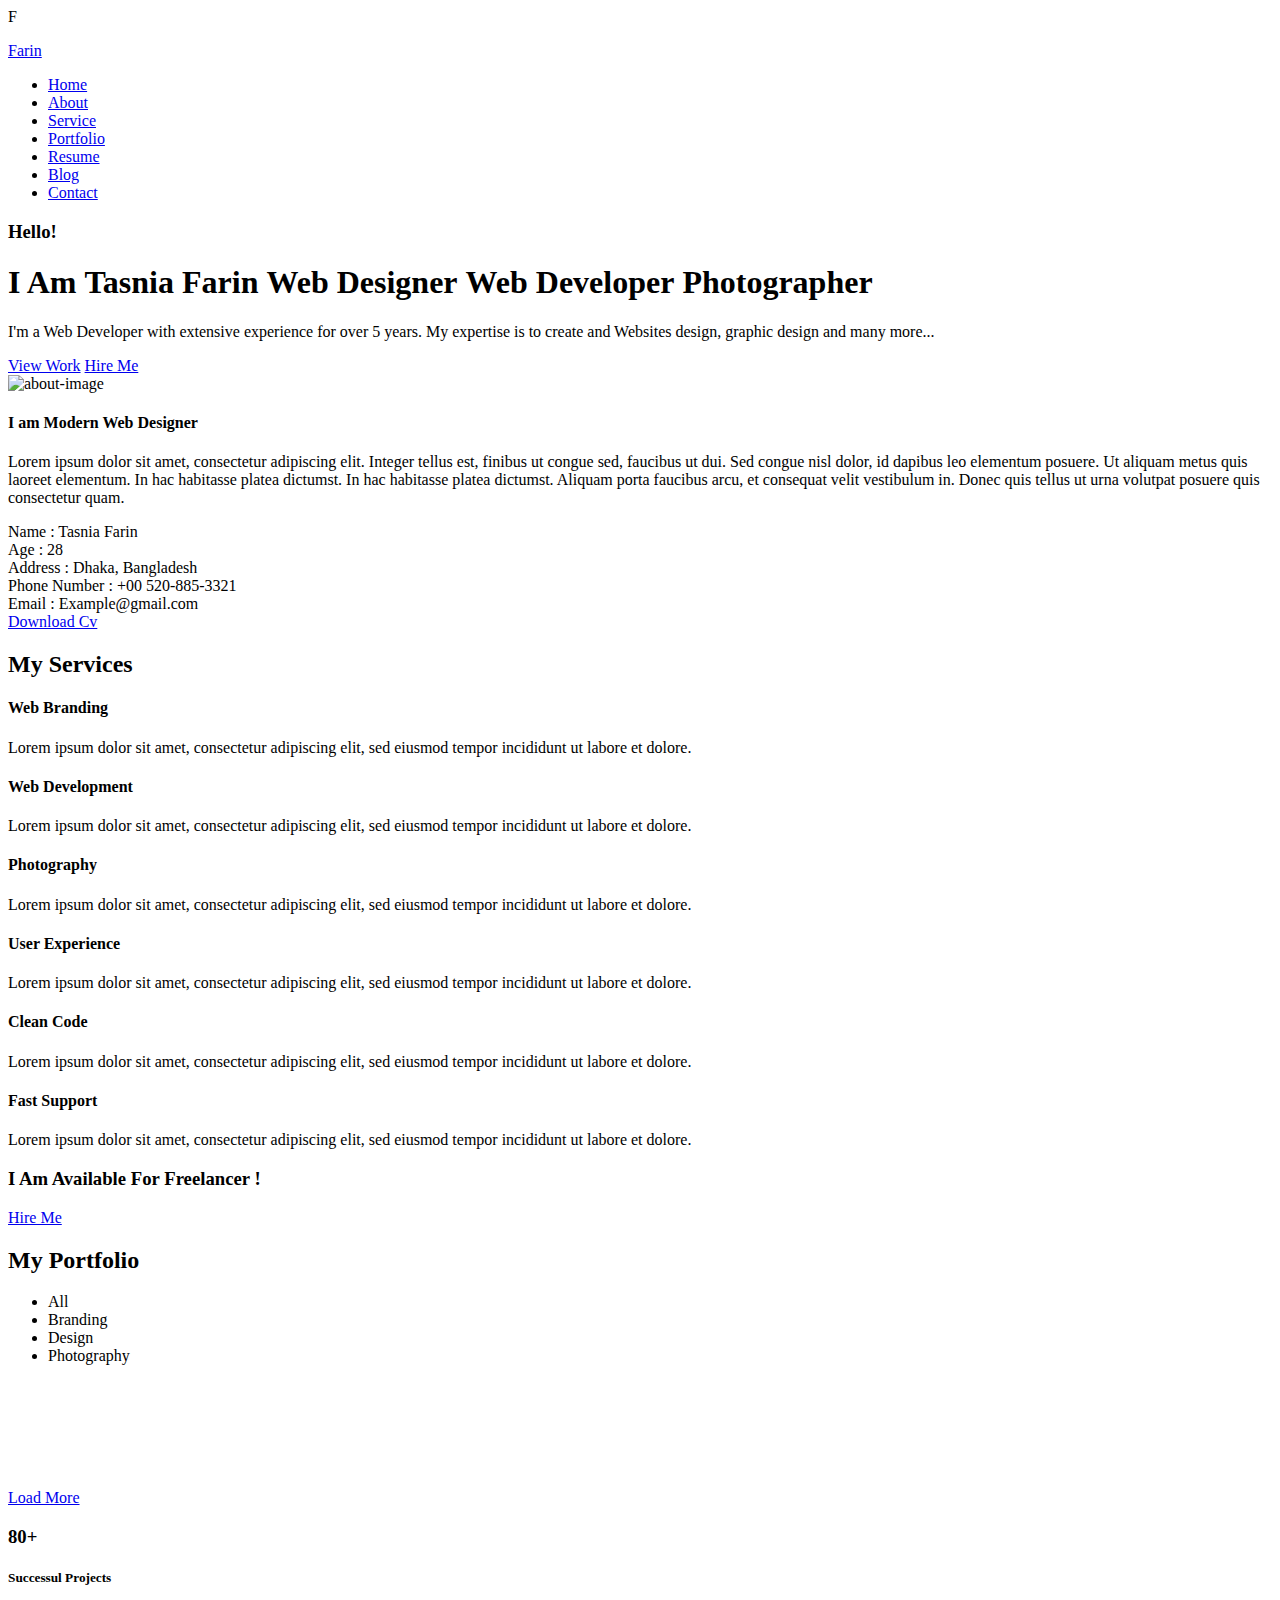
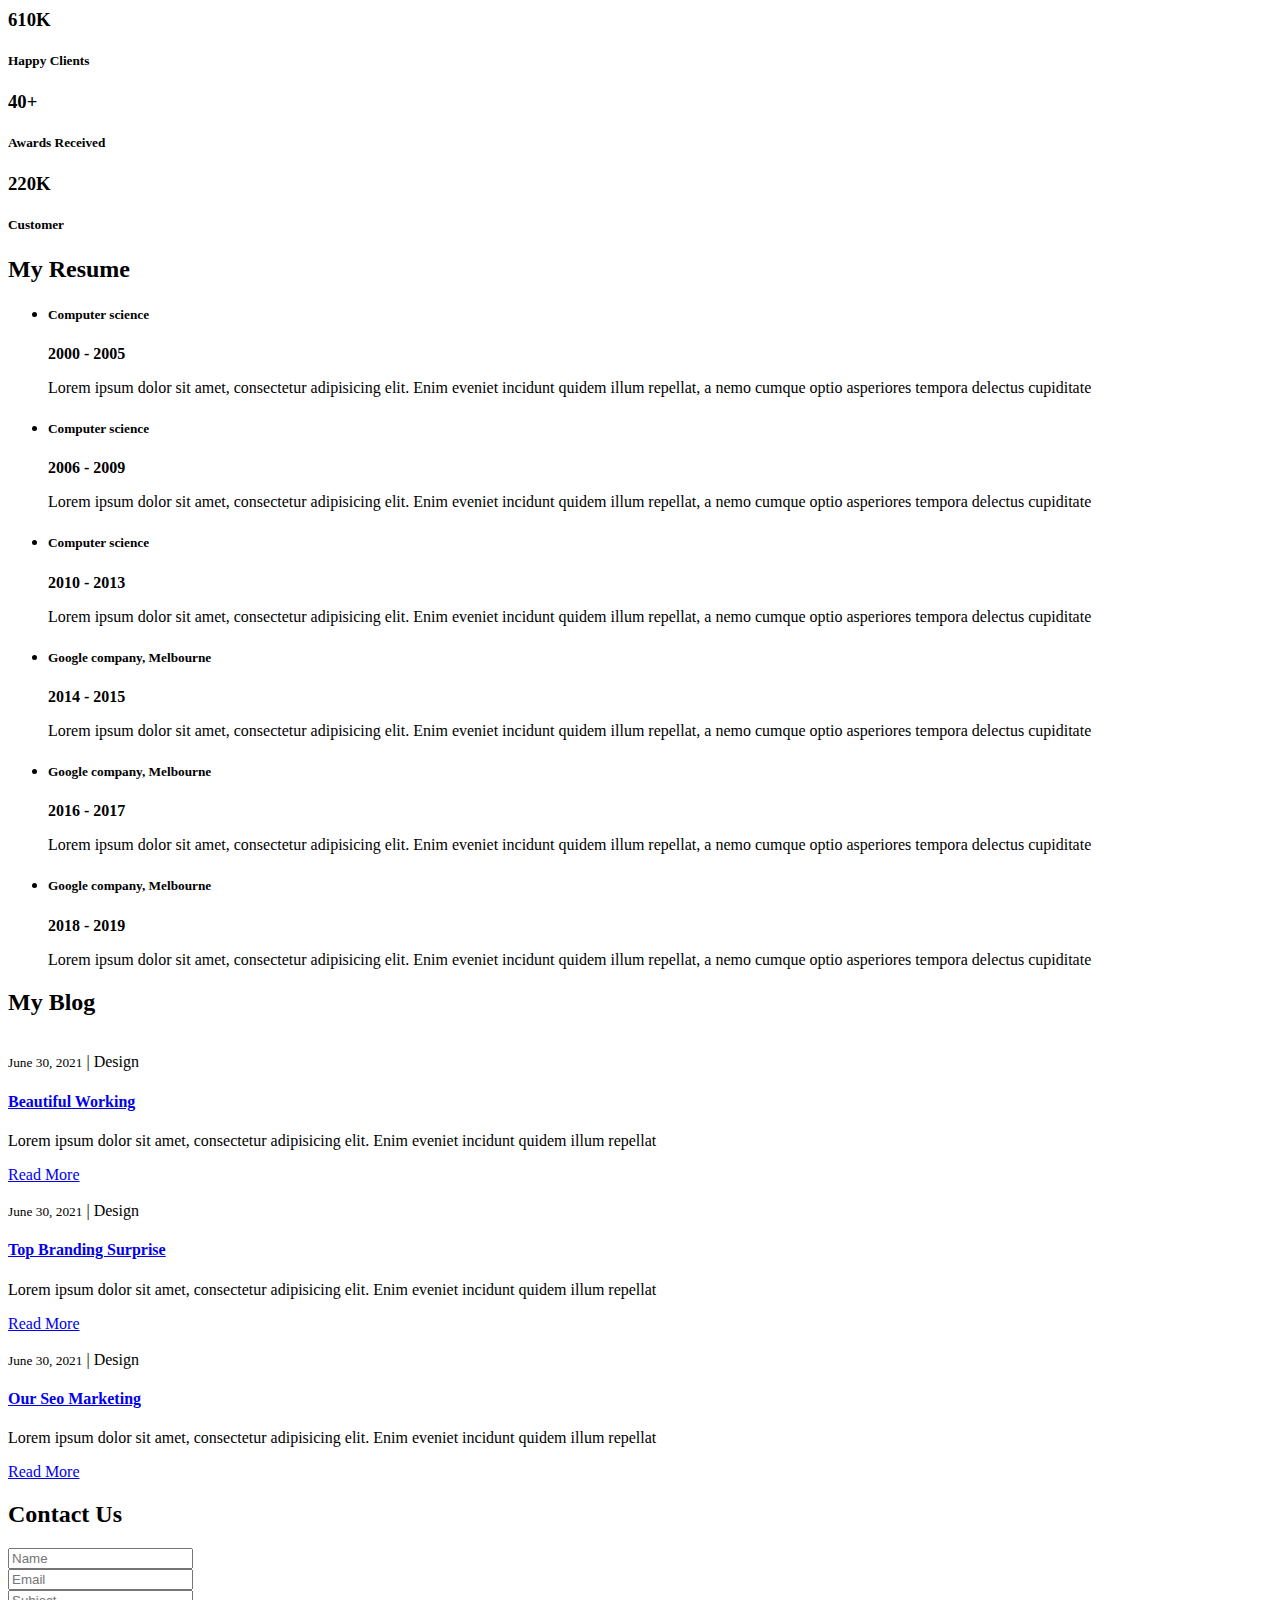
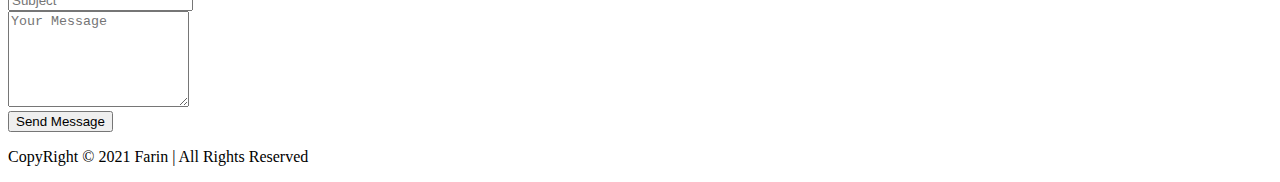
==== index2.html @ da4131fa "Add files via upload" ====
<!doctype html>
<html lang="zxx">
	<head>
		<!-- Meta -->
		<meta charset="utf-8">
		<meta http-equiv="X-UA-Compatible" content="IE=edge">
		<meta name="viewport" content="width=device-width, initial-scale=1"> 
		<!-- The above 3 meta tags *must* come first in the head; any other head content must come *after* these tags -->
		<!-- SITE TITLE -->
		<title>Farin Personal Portfolio Template</title>
		<link href="https://fonts.googleapis.com/css?family=Poppins:300i,400,400i,500,600,700,800" rel="stylesheet">		
		<link href="fonts/font-awesome.min.css" rel="stylesheet"/>
		<link rel="icon" href="images/favicon.jpg"/>
		<link href="fonts/themify-icons.css" rel="stylesheet"/>
		<link href="fonts/etline.css" rel="stylesheet"/>
		<link href="css/plugins.css" rel="stylesheet"/>
		<link href="css/lightbox.min.css" rel="stylesheet"/>
		<link href="css/responsive.css" rel="stylesheet"/>
		<link href="css/style.css" rel="stylesheet"/>
		<!-- HTML5 shim and Respond.js IE8 support of HTML5 elements and media queries -->
		<!-- WARNING: Respond.js doesn't work if you view the page via file:// -->
		<!--[if lt IE 9]>
		  <script src="https://oss.maxcdn.com/html5shiv/3.7.2/html5shiv.min.js"></script>
		  <script src="https://oss.maxcdn.com/respond/1.4.2/respond.min.js"></script>
		<![endif]-->
	</head>
	<body data-spy="scroll" data-offset="80">
		<!-- START PRELOADER -->
			<div class="preloader">
				<div class="loader">
					<div class="loader-outter"></div>
					<div class="loader-inner"></div>

					<span>F</span>
				</div>
			</div>
		<!-- END PRELOADER -->
		
		<!-- START NAVBAR -->
			<div class="navbar navbar-default navbar-fixed-top menu-top dark_bg_menu">
				<div class="container">
					<div class="logo">
						<a href="index2.html" class="navbar-brand"><p>Farin</p></a>
						<div class="mobile-nav"></div>
					</div>
					
					<div id="navbar" class="main_menu">
						<ul class="nav navbar-nav navbar-right">
							<li><a href="#home">Home</a></li>
							<li><a href="#about">About</a></li>
							<li><a href="#service">Service</a></li>
							<li><a href="#portfolio">Portfolio</a></li>
							<li><a href="#resume">Resume</a></li>	
							<li><a href="#blog">Blog</a></li>													
							<li><a href="#contact">Contact</a></li>
						</ul>
					</div> 
				</div><!--- END CONTAINER -->
			</div> 
		<!-- END NAVBAR -->			
		
		<!-- START BANNER-SHOW -->
			<section id="home" class="main_banner banner_bg">
				<div class="container">
					<div class="row">
						<div class="col-lg-6 col-md-6">
							<div class="banner_content">
								<h3>Hello!</h3>
								<h1 class="cd-headline clip">
									<span class="fw_600">I Am</span>
									<span class="cd-words-wrapper">
										<b class="is-visible fw_600">Tasnia Farin</b>
										<b class="fw_600">Web Designer</b>
										<b class="fw_600">Web Developer</b>
										<b class="fw_600">Photographer</b>
									</span>
								</h1>
								<p>I'm a Web Developer with extensive experience for over 5 years. My expertise is to create and Websites design, graphic design and many more...</p>
								<a href="#portfolio" class="banner_btn">View Work</a>
								<a href="#contact" class="banner_btn">Hire Me</a>								
							</div>
						</div>
						
					</div>
				</div>
			</section>
		<!-- END BANNER-SHOW -->
		
		<!-- START ABOUT -->
			<section id="about" class="dark_bg section_padding">
				<div class="container">
					<div class="single_about">
						<div class="row">
							<div class="col-md-5 col-sm-6 col-xs-12">
								<div class="about_image wow fadeInLeft">
									<img src="images/about.jpg" alt="about-image" />
								</div>
							</div>
							
							<div class="col-md-7 col-sm-6 col-xs-12">
								<div class="about_content_area wow fadeInRight">
									<h4>I am Modern <span>Web Designer</span></h4>					
									<p>Lorem ipsum dolor sit amet, consectetur adipiscing elit. Integer tellus est,
									finibus ut congue sed, faucibus ut dui. Sed congue nisl dolor, id dapibus leo
									elementum posuere. Ut aliquam metus quis laoreet elementum. In hac habitasse platea dictumst.
									In hac habitasse platea dictumst. Aliquam porta faucibus arcu, et consequat velit vestibulum in.
									Donec quis tellus ut urna volutpat posuere quis consectetur quam.</p>
									<div class="about_details">
										<div class="row">
											<div class="col-md-12">
												<div class="ct_about">
												   <span> Name </span> : Tasnia Farin											   
												</div>
											</div>
											
											<div class="col-md-12">
												<div class="ct_about">
												   <span> Age </span>
												   : 28
												</div>
											</div>
											
											<div class="col-md-12">
												<div class="ct_about">
												   <span> Address </span>
												   : Dhaka, Bangladesh
												</div>
											</div>
											
											<div class="col-md-12">
												<div class="ct_about">
												   <span> Phone Number </span>
												   : +00 520-885-3321
												</div>
											</div>
											
											<div class="col-md-12">
												<div class="ct_about">
												   <span> Email </span>
												   : Example@gmail.com
												</div>
											</div>
										</div>
									</div>
									
									<a href="#" class="btn btn-default main_btn">Download Cv</a>
								</div>
							</div>
						</div>
					</div>
				</div>
			</section>
		<!-- END ABOUT -->
		
		<!-- START SERVICE -->
			<section id="service" class="dark_bg section_padding pb_70">
				<div class="container">
					<div class="col-md-12 col-sm-12-col-xs-12">
						<div class="section_heading text-center wow flipInX" data-wow-delay="0.4s">
							<h2>My <span>Services</span></h2>							
							<div class="sm_border"></div>
						</div>	
					</div>
					
					<div class="row text-center">
						<div class="col-md-4 col-sm-6 col-xs-12">
							<div class="single-service wow fadeInDown">
								<i class="fa fa-html5"></i>
								<h4>Web Branding</h4>
								<P>Lorem ipsum dolor sit amet, consectetur adipiscing elit, sed eiusmod tempor 
								incididunt ut labore et dolore.</P>
							</div>
						</div> <!-- End Col -->
						<div class="col-md-4 col-sm-6 col-xs-12">
							<div class="single-service wow fadeInDown">
								<i class="fa fa-css3"></i>
								<h4>Web Development</h4>
								<P>Lorem ipsum dolor sit amet, consectetur adipiscing elit, sed eiusmod tempor 
								incididunt ut labore et dolore.</P>
							</div>
						</div> <!-- End Col -->						
						<div class="col-md-4 col-sm-6 col-xs-12">
							<div class="single-service wow fadeInDown">
								<i class="fa fa-camera"></i>
								<h4>Photography</h4>
								<P>Lorem ipsum dolor sit amet, consectetur adipiscing elit, sed eiusmod tempor 
								incididunt ut labore et dolore.</P>
							</div>
						</div> <!-- End Col -->
						<div class="col-md-4 col-sm-6 col-xs-12">
							<div class="single-service wow fadeInUp">
								<i class="fa fa-briefcase fa-lg"></i>
								<h4>User Experience</h4>
								<P>Lorem ipsum dolor sit amet, consectetur adipiscing elit, sed eiusmod tempor 
								incididunt ut labore et dolore.</P>
							</div>
						</div> <!-- End Col -->
						<div class="col-md-4 col-sm-6 col-xs-12">
							<div class="single-service wow fadeInUp">
								<i class="fa fa-code fa-lg"></i>
								<h4>Clean Code</h4>
								<P>Lorem ipsum dolor sit amet, consectetur adipiscing elit, sed eiusmod tempor 
								incididunt ut labore et dolore.</P>
							</div>
						</div> <!-- End Col -->
						<div class="col-md-4 col-sm-6 col-xs-12">
							<div class="single-service wow fadeInUp">
								<i class="fa fa-support fa-lg"></i>
								<h4>Fast Support</h4>
								<P>Lorem ipsum dolor sit amet, consectetur adipiscing elit, sed eiusmod tempor 
								incididunt ut labore et dolore.</P>
							</div>
						</div> <!-- End Col -->
					</div>
				</div>
			</section>
		<!-- END SERVICE -->
		
		<!-- START CTA -->
			<section class="cta_section section_padding">
				<div class="container">
					<div class="row">
						<div class="col-lg-12 text-center">
							<div class="cta_content wow fadeInDown">
								<h3>I Am Available For Freelancer !</h3>
								<a href="#" class="btn btn-default main_btn"><span>Hire Me</span></a>
							</div>
						</div>
					</div>
				</div>
			</section>
        <!-- END CTA -->
		
		<!-- START PORTFOLIO -->
			<section id="portfolio" class="dark_bg section_padding">
				<div class="container">	
					<div class="col-md-12 col-sm-12-col-xs-12">
						<div class="section_heading text-center wow flipInX" data-wow-delay="0.4s">
							<h2>My <span>Portfolio</span></h2>						
							<div class="sm_border"></div>
						</div>	
					</div>
					
					<div class="row">
						<div class="work_filter text-center">
							<ul>
								<li class="active" data-filter="*">All</li>
								<li data-filter=".Branding">Branding</li>
								<li data-filter=".Design">Design</li>
								<li data-filter=".Photography">Photography</li>
							</ul>
						</div>
						
						<div class="work_content_area">
							<div class="col-md-4 col-sm-6 col-xs-12">
								<div class="item-img">
									<img src="images/portfolio/1.jpg" alt="" />
									<div class="item-img-overlay">
										<div class="overlay-info full-width">																						
											<a href="images/portfolio/1.jpg" data-lightbox="images">
												<span class="icon"><i class="fa fa-plus"></i></span>
											</a>
										</div>
									</div>
								</div>
							</div>
							<div class="col-md-4 col-sm-6 col-xs-12 element-item Branding Photography">
								<div class="item-img">
									<img src="images/portfolio/2.jpg" alt="" />
									<div class="item-img-overlay">
										<div class="overlay-info full-width">																						
											<a href="images/portfolio/2.jpg" data-lightbox="images">
												<span class="icon"><i class="fa fa-plus"></i></span>
											</a>
										</div>
									</div>
								</div>
							</div>
							<div class="col-md-4 col-sm-6 col-xs-12 element-item Photography Design">
								<div class="item-img">
									<img src="images/portfolio/3.jpg" alt="" />
									<div class="item-img-overlay">
										<div class="overlay-info full-width">																						
											<a href="images/portfolio/3.jpg" data-lightbox="images">
												<span class="icon"><i class="fa fa-plus"></i></span>
											</a>
										</div>
									</div>
								</div>
							</div>
							<div class="col-md-4 col-sm-6 col-xs-12 element-item Branding Photography">
								<div class="item-img">
									<img src="images/portfolio/4.jpg" alt="" />
									<div class="item-img-overlay">
										<div class="overlay-info full-width">																						
											<a href="images/portfolio/4.jpg" data-lightbox="images">
												<span class="icon"><i class="fa fa-plus"></i></span>
											</a>
										</div>
									</div>
								</div>
							</div>
							<div class="col-md-4 col-sm-6 col-xs-12 element-item Design Photography">
								<div class="item-img">
									<img src="images/portfolio/5.jpg" alt="" />
									<div class="item-img-overlay">
										<div class="overlay-info full-width">																						
											<a href="images/portfolio/5.jpg" data-lightbox="images">
												<span class="icon"><i class="fa fa-plus"></i></span>
											</a>
										</div>
									</div>
								</div>
							</div>
							<div class="col-md-4 col-sm-6 col-xs-12 element-item Branding Design">
								<div class="item-img">
									<img src="images/portfolio/6.jpg" alt="" />
									<div class="item-img-overlay">
										<div class="overlay-info full-width">																						
											<a href="images/portfolio/6.jpg" data-lightbox="images">
												<span class="icon"><i class="fa fa-plus"></i></span>
											</a>
										</div>
									</div>
								</div>
							</div>
						</div>
						<div class="port_content_button text-center">
							<a href="#" class='btn btn-default main_btn'>Load More</a>
						</div>
					</div>
				</div>			
			</section>
		<!-- END PORTFOLIO -->
			
		<!-- START COUNTER -->
		    <section id="counter_area" class="section_padding">
				<div class="container">
					<div class="row text-center wow fadeInUp">
					
						<div class="col-md-3 col-sm-6 col-xs-12">
							<div class="single_counter">							    
								<h3><span class="counter">80</span>+</h3>
							    <h5>Successul Projects</h5>
							</div>
						</div> 
						
						<div class="col-md-3 col-sm-6 col-xs-12">
							<div class="single_counter">								
								<h3><span class="counter">610</span>K</h3>
								<h5>Happy Clients</h5>
							</div>
						</div>
						
						<div class="col-md-3 col-sm-6 col-xs-12">
							<div class="single_counter">							   
								<h3><span class="counter">40</span>+</h3>
								<h5>Awards Received</h5>
							</div>
						</div> 
						
						<div class="col-md-3 col-sm-6 col-xs-12">
							<div class="single_counter">							    
								<h3><span class="counter">220</span>K</h3>
								<h5>Customer</h5>
							</div>
						</div>
					</div>
				</div>
			</section>
		<!-- END COUNTER -->
		
		<!-- START RESUM -->	
			<section id="resume" class="dark_bg section_padding">
				<div class="container">
					<div class="col-md-12 col-sm-12-col-xs-12">
						<div class="section_heading text-center wow flipInX" data-wow-delay="0.4s">
							<h2>My <span>Resume</span></h2>						
							<div class="sm_border"></div>
						</div>	
					</div>
					<div class="row">
						<div class="col-md-6 col-sm-12 col-xs-12">
							<div class="education-container wow fadeInLeft">
								<ul class="edu-list">
									<li>										
										<h5>Computer science</h5>
										<strong>2000 - 2005</strong>
										<p>Lorem ipsum dolor sit amet, consectetur adipisicing
										elit. Enim eveniet incidunt quidem illum repellat, a nemo cumque optio asperiores
										tempora delectus cupiditate</p>
									</li>
									<li>										
										<h5>Computer science</h5>
										<strong>2006 - 2009</strong>
										<p>Lorem ipsum dolor sit amet, consectetur adipisicing
										elit. Enim eveniet incidunt quidem illum repellat, a nemo cumque optio asperiores
										tempora delectus cupiditate</p>
									</li>
									<li>										
										<h5>Computer science</h5>
										<strong>2010 - 2013</strong>
										<p>Lorem ipsum dolor sit amet, consectetur adipisicing
										elit. Enim eveniet incidunt quidem illum repellat, a nemo cumque optio asperiores
										tempora delectus cupiditate</p>
									</li>
								</ul>
							</div>
						</div>
						
						<div class="col-md-6 col-sm-12 col-xs-12">
							<div class="education-container wow fadeInRight">
								<ul class="edu-list experience">
									<li>										
										<h5>Google company, Melbourne </h5>
										<strong>2014 - 2015</strong>
										<p>Lorem ipsum dolor sit amet, consectetur adipisicing
										elit. Enim eveniet incidunt quidem illum repellat, a nemo cumque optio asperiores
										tempora delectus cupiditate</p>
									</li>
									<li>									
										<h5>Google company, Melbourne </h5>
										<strong>2016 - 2017</strong>
										<p>Lorem ipsum dolor sit amet, consectetur adipisicing
										elit. Enim eveniet incidunt quidem illum repellat, a nemo cumque optio asperiores
										tempora delectus cupiditate</p>
									</li>
									<li>										
										<h5>Google company, Melbourne </h5>
										<strong>2018 - 2019</strong>
										<p>Lorem ipsum dolor sit amet, consectetur adipisicing
										elit. Enim eveniet incidunt quidem illum repellat, a nemo cumque optio asperiores
										tempora delectus cupiditate</p>
									</li>
								</ul>
							</div>
						</div>
					</div>
				</div>
			</section>
		<!-- END RESUM -->
		
		<!-- START BLOG -->
			<section id="blog" class="dark_bg section_padding">
				<div class="container">
					<div class="row">
						<div class="col-md-12 col-sm-12-col-xs-12">
							<div class="section_heading text-center wow flipInX" data-wow-delay="0.4s">
								<h2>My <span>Blog</span></h2>							
								<div class="sm_border"></div>
							</div>	
						</div>	
						
						<div class="blog_slide_area">
							<div class="col-md-4 col-sm-6 col-xs-12">
								<div class="single_blog wow fadeInLeft">
									<div class="blog-thumb">
										<div class="blog-image">
										   <a href="#"><img src="images/blog/1.jpg" class="img-responsive" alt=""></a>
										</div>
										<div class="blog-info">
											<small><i class="fa fa-clock-o"></i>June 30, 2021</small>
											<span>| Design</span>
											<a href="#"><h4>Beautiful Working</h4></a>																						
											<p>Lorem ipsum dolor sit amet, consectetur adipisicing elit. Enim eveniet incidunt quidem illum repellat</p>
											<a href="#" class="btn blog_btn">Read More</a>
										</div>
									</div>
								</div>
							</div>
			
							<div class="col-md-4 col-sm-6 col-xs-12">
								<div class="single_blog wow fadeInUp">
									<div class="blog-thumb">
										<div class="blog-image">
										   <a href="#"><img src="images/blog/2.jpg" class="img-responsive" alt=""></a>
										</div>
										<div class="blog-info">
											<small><i class="fa fa-clock-o"></i>June 30, 2021</small>
											<span>| Design</span>
											<a href="#"><h4>Top Branding Surprise</h4></a>																						
											<p>Lorem ipsum dolor sit amet, consectetur adipisicing elit. Enim eveniet incidunt quidem illum repellat</p>
											<a href="#" class="btn blog_btn">Read More</a>
										</div>
									</div>
								</div>
							</div>
							
							<div class="col-md-4 col-sm-6 col-xs-12">
								<div class="single_blog wow fadeInRight">
									<div class="blog-thumb">
										<div class="blog-image">
										   <a href="#"><img src="images/blog/3.jpg" class="img-responsive" alt=""></a>
										</div>
										<div class="blog-info">
											<small><i class="fa fa-clock-o"></i>June 30, 2021</small>
											<span>| Design</span>
											<a href="#"><h4>Our Seo Marketing</h4></a>																						
											<p>Lorem ipsum dolor sit amet, consectetur adipisicing elit. Enim eveniet incidunt quidem illum repellat</p>
											<a href="#" class="btn blog_btn">Read More</a>
										</div>
									</div>
								</div>
							</div>	
						</div>
					</div>
				</div>
			</section>
		<!-- END BLOG -->
		
		<!-- START CONTACT -->
			<section id="contact" class="dark_bg section_padding">
				<div class="container">
					<div class="col-md-12 col-sm-12-col-xs-12">
						<div class="section_heading text-center wow flipInX" data-wow-delay="0.4s">
							<h2>Contact <span>Us</span></h2>							
							<div class="sm_border"></div>
						</div>	
					</div>	
					
					<div class="row">						
						<div class="col-md-12 col-sm-12">
							<form class="form" name="enq" method="post" action="contact.php" onsubmit="return validation();">
								<div class="row">
									<div class="form-group col-md-4">
										<input type="text" name="name" class="form-control" placeholder="Name" required="required">
									</div>
									<div class="form-group col-md-4">
										<input type="email" name="email" class="form-control" placeholder="Email" required="required">
									</div>
									<div class="form-group col-md-4">
										<input type="text" name="subject" class="form-control" placeholder="Subject" required="required">
									</div>
									<div class="form-group col-md-12">
										<textarea rows="6" name="message" class="form-control" placeholder="Your Message" required="required"></textarea>
									</div>
									<div class="col-md-12 text-center">
										<button type="submit" value="Send message" name="submit" id="submitButton" class="btn btn-default main_btn" title="Submit Your Message!">Send Message</button>
									</div>
								</div>
							</form>
						</div>						
					</div>
				</div>
			</section>
		<!-- END CONTACT -->
		
		<!-- START FOOTER -->
			<div class="footer">
				<div class="container">					
					<div class="copy-text text-center">
						<p>CopyRight © 2021 Farin | All Rights Reserved</p>
					</div>											
				</div>						
			</div>	
		<!-- END FOOTER -->
		
		<!-- Start jQuery -->
			<script src="js/jquery.min.js"></script>
			<script src="js/bootstrap.min.js"></script>
			<script src="js/owl.carousel.min.js"></script>
			<script src="js/modernizr-2.8.3.min.js"></script>
			<script src="js/jquery.nav.js"></script>
			<script src="js/jquery.inview.min.js"></script>
			<script src="js/isotope.pkgd.min.js"></script>
			<script src="js/animated-headline.js"></script>
			<script src="js/jquery.ripples-min.js"></script>
			<script src="js/lightbox.min.js"></script>
			<script src="js/slick-nav.js"></script>
			<script src="js/form-contact.js"></script>
			<script src="js/scrolltopcontrol.js"></script>
			<script src="js/wow.min.js"></script>
			<script src="js/main.js"></script>
		<!-- End jQuery -->
		
	</body>
</html>
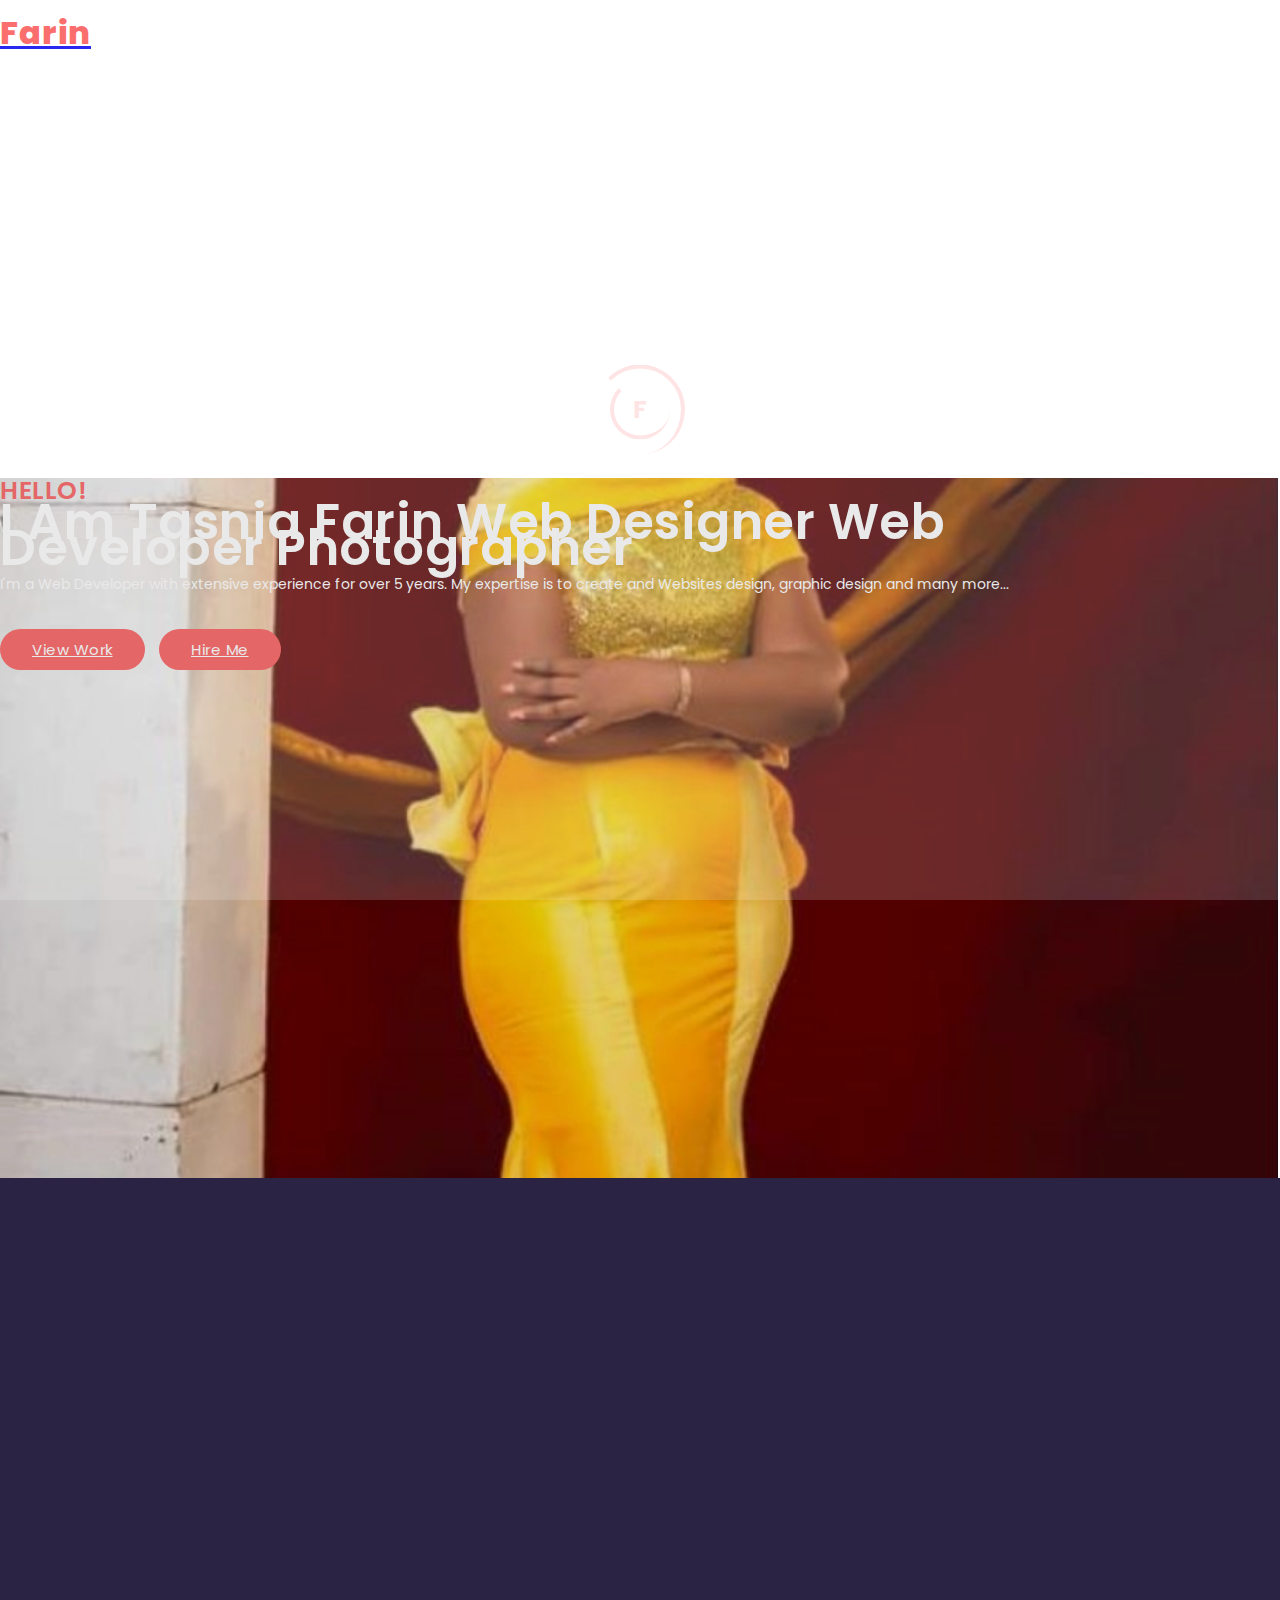
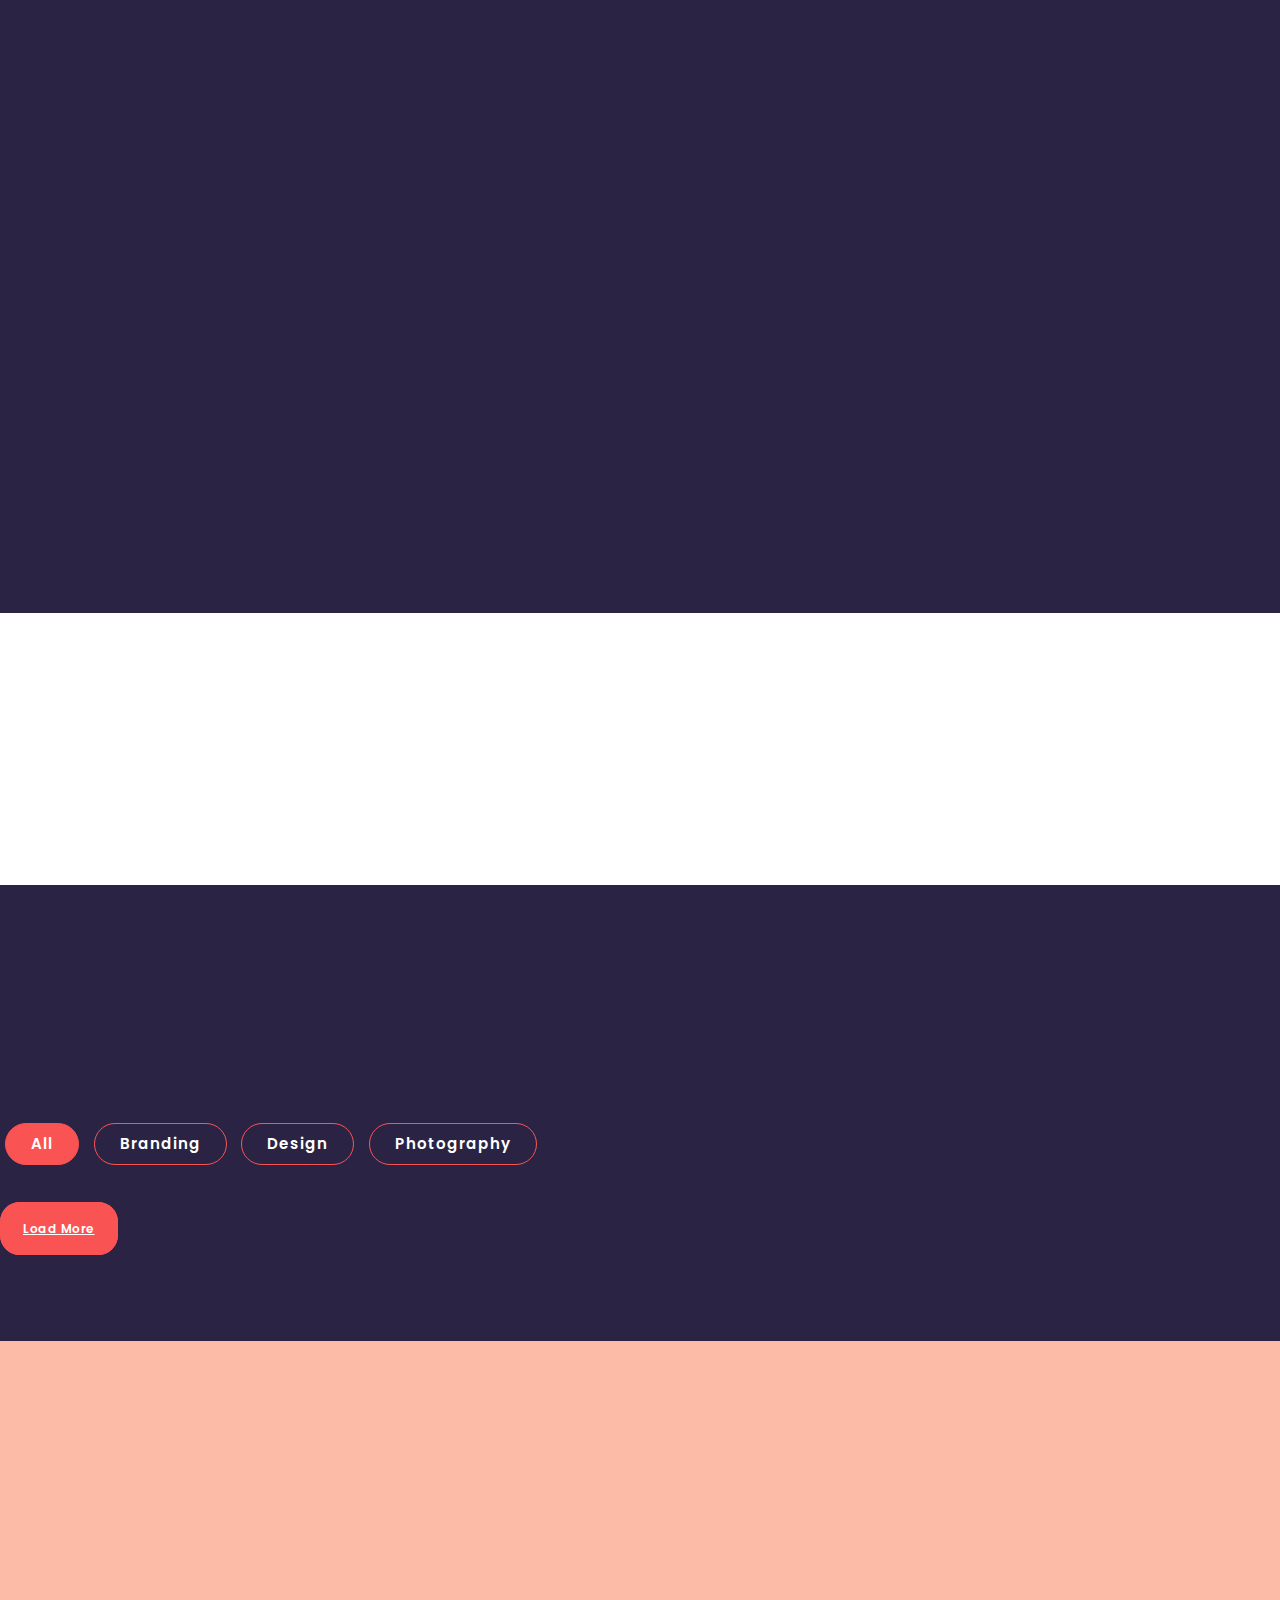
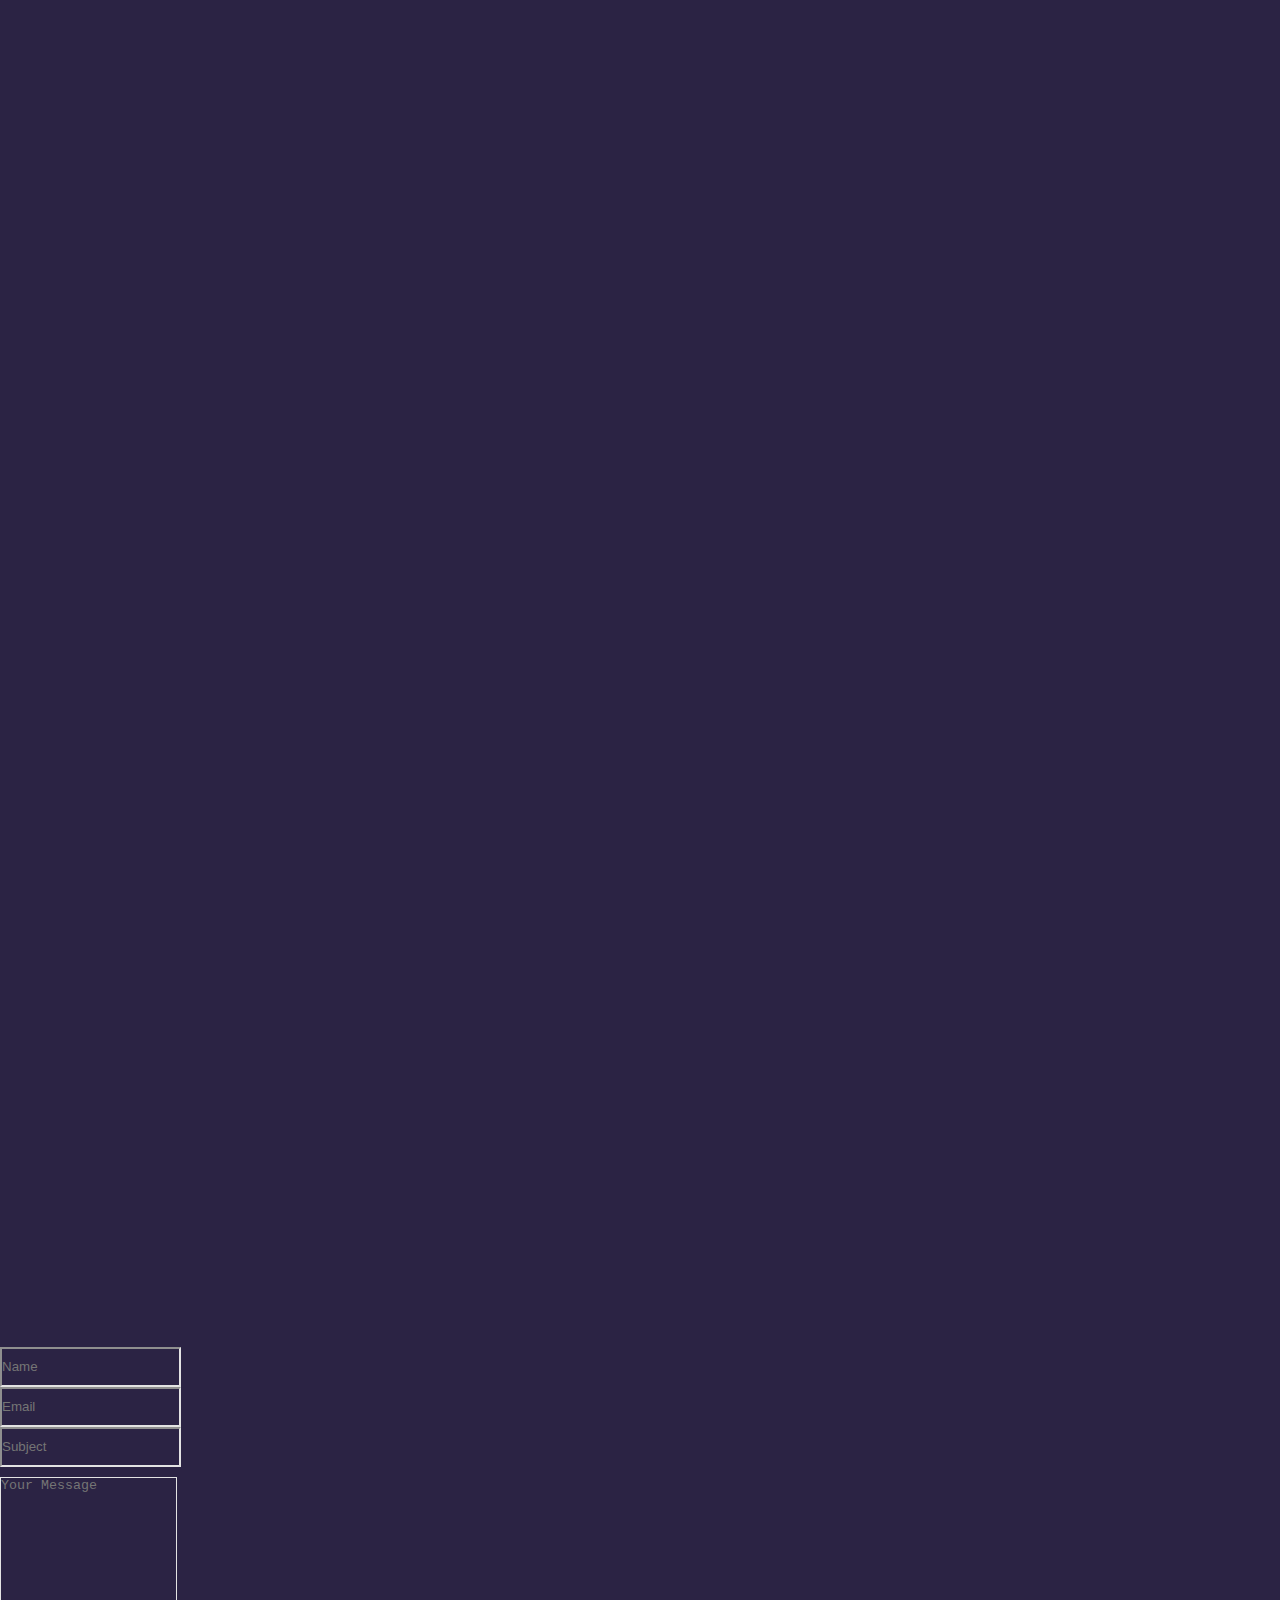
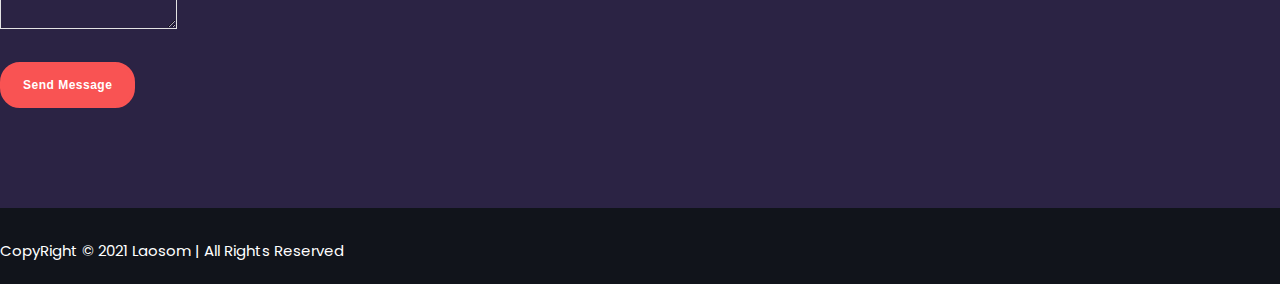
==== commit c7ac3bc4: "index2.html" ====
--- a/index2.html
+++ b/index2.html
@@ -9,14 +9,14 @@
 		<!-- SITE TITLE -->
 		<title>Farin Personal Portfolio Template</title>
 		<link href="https://fonts.googleapis.com/css?family=Poppins:300i,400,400i,500,600,700,800" rel="stylesheet">		
-		<link href="fonts/font-awesome.min.css" rel="stylesheet"/>
+		<link href="font-awesome.min.css" rel="stylesheet"/>
 		<link rel="icon" href="images/favicon.jpg"/>
-		<link href="fonts/themify-icons.css" rel="stylesheet"/>
-		<link href="fonts/etline.css" rel="stylesheet"/>
-		<link href="css/plugins.css" rel="stylesheet"/>
-		<link href="css/lightbox.min.css" rel="stylesheet"/>
-		<link href="css/responsive.css" rel="stylesheet"/>
-		<link href="css/style.css" rel="stylesheet"/>
+		<link href="themify-icons.css" rel="stylesheet"/>
+		<link href="etline.css" rel="stylesheet"/>
+		<link href="plugins.css" rel="stylesheet"/>
+		<link href="lightbox.min.css" rel="stylesheet"/>
+		<link href="responsive.css" rel="stylesheet"/>
+		<link href="style.css" rel="stylesheet"/>
 		<!-- HTML5 shim and Respond.js IE8 support of HTML5 elements and media queries -->
 		<!-- WARNING: Respond.js doesn't work if you view the page via file:// -->
 		<!--[if lt IE 9]>
@@ -549,29 +549,29 @@
 			<div class="footer">
 				<div class="container">					
 					<div class="copy-text text-center">
-						<p>CopyRight © 2021 Farin | All Rights Reserved</p>
+						<p>CopyRight © 2021 Laosom | All Rights Reserved</p>
 					</div>											
 				</div>						
 			</div>	
 		<!-- END FOOTER -->
 		
 		<!-- Start jQuery -->
-			<script src="js/jquery.min.js"></script>
-			<script src="js/bootstrap.min.js"></script>
-			<script src="js/owl.carousel.min.js"></script>
-			<script src="js/modernizr-2.8.3.min.js"></script>
-			<script src="js/jquery.nav.js"></script>
-			<script src="js/jquery.inview.min.js"></script>
-			<script src="js/isotope.pkgd.min.js"></script>
-			<script src="js/animated-headline.js"></script>
-			<script src="js/jquery.ripples-min.js"></script>
-			<script src="js/lightbox.min.js"></script>
-			<script src="js/slick-nav.js"></script>
-			<script src="js/form-contact.js"></script>
-			<script src="js/scrolltopcontrol.js"></script>
-			<script src="js/wow.min.js"></script>
-			<script src="js/main.js"></script>
+			<script src="jquery.min.js"></script>
+			<script src="bootstrap.min.js"></script>
+			<script src="owl.carousel.min.js"></script>
+			<script src="modernizr-2.8.3.min.js"></script>
+			<script src="jquery.nav.js"></script>
+			<script src="jquery.inview.min.js"></script>
+			<script src="isotope.pkgd.min.js"></script>
+			<script src="animated-headline.js"></script>
+			<script src="jquery.ripples-min.js"></script>
+			<script src="lightbox.min.js"></script>
+			<script src="slick-nav.js"></script>
+			<script src="form-contact.js"></script>
+			<script src="scrolltopcontrol.js"></script>
+			<script src="wow.min.js"></script>
+			<script src="main.js"></script>
 		<!-- End jQuery -->
 		
 	</body>
-</html>		+</html>		
--- a/themify-icons.css
+++ b/themify-icons.css
@@ -0,0 +1,1081 @@
+@font-face {
+	font-family: 'themify';
+	src:url('themify.eot?-fvbane');
+	src:url('themify.eot?#iefix-fvbane') format('embedded-opentype'),
+		url('themify.woff?-fvbane') format('woff'),
+		url('themify.ttf?-fvbane') format('truetype'),
+		url('themify.svg?-fvbane#themify') format('svg');
+	font-weight: normal;
+	font-style: normal;
+}
+
+[class^="ti-"], [class*=" ti-"] {
+	font-family: 'themify';
+	speak: none;
+	font-style: normal;
+	font-weight: normal;
+	font-variant: normal;
+	text-transform: none;
+	line-height: 1;
+
+	/* Better Font Rendering =========== */
+	-webkit-font-smoothing: antialiased;
+	-moz-osx-font-smoothing: grayscale;
+}
+
+.ti-wand:before {
+	content: "\e600";
+}
+.ti-volume:before {
+	content: "\e601";
+}
+.ti-user:before {
+	content: "\e602";
+}
+.ti-unlock:before {
+	content: "\e603";
+}
+.ti-unlink:before {
+	content: "\e604";
+}
+.ti-trash:before {
+	content: "\e605";
+}
+.ti-thought:before {
+	content: "\e606";
+}
+.ti-target:before {
+	content: "\e607";
+}
+.ti-tag:before {
+	content: "\e608";
+}
+.ti-tablet:before {
+	content: "\e609";
+}
+.ti-star:before {
+	content: "\e60a";
+}
+.ti-spray:before {
+	content: "\e60b";
+}
+.ti-signal:before {
+	content: "\e60c";
+}
+.ti-shopping-cart:before {
+	content: "\e60d";
+}
+.ti-shopping-cart-full:before {
+	content: "\e60e";
+}
+.ti-settings:before {
+	content: "\e60f";
+}
+.ti-search:before {
+	content: "\e610";
+}
+.ti-zoom-in:before {
+	content: "\e611";
+}
+.ti-zoom-out:before {
+	content: "\e612";
+}
+.ti-cut:before {
+	content: "\e613";
+}
+.ti-ruler:before {
+	content: "\e614";
+}
+.ti-ruler-pencil:before {
+	content: "\e615";
+}
+.ti-ruler-alt:before {
+	content: "\e616";
+}
+.ti-bookmark:before {
+	content: "\e617";
+}
+.ti-bookmark-alt:before {
+	content: "\e618";
+}
+.ti-reload:before {
+	content: "\e619";
+}
+.ti-plus:before {
+	content: "\e61a";
+}
+.ti-pin:before {
+	content: "\e61b";
+}
+.ti-pencil:before {
+	content: "\e61c";
+}
+.ti-pencil-alt:before {
+	content: "\e61d";
+}
+.ti-paint-roller:before {
+	content: "\e61e";
+}
+.ti-paint-bucket:before {
+	content: "\e61f";
+}
+.ti-na:before {
+	content: "\e620";
+}
+.ti-mobile:before {
+	content: "\e621";
+}
+.ti-minus:before {
+	content: "\e622";
+}
+.ti-medall:before {
+	content: "\e623";
+}
+.ti-medall-alt:before {
+	content: "\e624";
+}
+.ti-marker:before {
+	content: "\e625";
+}
+.ti-marker-alt:before {
+	content: "\e626";
+}
+.ti-arrow-up:before {
+	content: "\e627";
+}
+.ti-arrow-right:before {
+	content: "\e628";
+}
+.ti-arrow-left:before {
+	content: "\e629";
+}
+.ti-arrow-down:before {
+	content: "\e62a";
+}
+.ti-lock:before {
+	content: "\e62b";
+}
+.ti-location-arrow:before {
+	content: "\e62c";
+}
+.ti-link:before {
+	content: "\e62d";
+}
+.ti-layout:before {
+	content: "\e62e";
+}
+.ti-layers:before {
+	content: "\e62f";
+}
+.ti-layers-alt:before {
+	content: "\e630";
+}
+.ti-key:before {
+	content: "\e631";
+}
+.ti-import:before {
+	content: "\e632";
+}
+.ti-image:before {
+	content: "\e633";
+}
+.ti-heart:before {
+	content: "\e634";
+}
+.ti-heart-broken:before {
+	content: "\e635";
+}
+.ti-hand-stop:before {
+	content: "\e636";
+}
+.ti-hand-open:before {
+	content: "\e637";
+}
+.ti-hand-drag:before {
+	content: "\e638";
+}
+.ti-folder:before {
+	content: "\e639";
+}
+.ti-flag:before {
+	content: "\e63a";
+}
+.ti-flag-alt:before {
+	content: "\e63b";
+}
+.ti-flag-alt-2:before {
+	content: "\e63c";
+}
+.ti-eye:before {
+	content: "\e63d";
+}
+.ti-export:before {
+	content: "\e63e";
+}
+.ti-exchange-vertical:before {
+	content: "\e63f";
+}
+.ti-desktop:before {
+	content: "\e640";
+}
+.ti-cup:before {
+	content: "\e641";
+}
+.ti-crown:before {
+	content: "\e642";
+}
+.ti-comments:before {
+	content: "\e643";
+}
+.ti-comment:before {
+	content: "\e644";
+}
+.ti-comment-alt:before {
+	content: "\e645";
+}
+.ti-close:before {
+	content: "\e646";
+}
+.ti-clip:before {
+	content: "\e647";
+}
+.ti-angle-up:before {
+	content: "\e648";
+}
+.ti-angle-right:before {
+	content: "\e649";
+}
+.ti-angle-left:before {
+	content: "\e64a";
+}
+.ti-angle-down:before {
+	content: "\e64b";
+}
+.ti-check:before {
+	content: "\e64c";
+}
+.ti-check-box:before {
+	content: "\e64d";
+}
+.ti-camera:before {
+	content: "\e64e";
+}
+.ti-announcement:before {
+	content: "\e64f";
+}
+.ti-brush:before {
+	content: "\e650";
+}
+.ti-briefcase:before {
+	content: "\e651";
+}
+.ti-bolt:before {
+	content: "\e652";
+}
+.ti-bolt-alt:before {
+	content: "\e653";
+}
+.ti-blackboard:before {
+	content: "\e654";
+}
+.ti-bag:before {
+	content: "\e655";
+}
+.ti-move:before {
+	content: "\e656";
+}
+.ti-arrows-vertical:before {
+	content: "\e657";
+}
+.ti-arrows-horizontal:before {
+	content: "\e658";
+}
+.ti-fullscreen:before {
+	content: "\e659";
+}
+.ti-arrow-top-right:before {
+	content: "\e65a";
+}
+.ti-arrow-top-left:before {
+	content: "\e65b";
+}
+.ti-arrow-circle-up:before {
+	content: "\e65c";
+}
+.ti-arrow-circle-right:before {
+	content: "\e65d";
+}
+.ti-arrow-circle-left:before {
+	content: "\e65e";
+}
+.ti-arrow-circle-down:before {
+	content: "\e65f";
+}
+.ti-angle-double-up:before {
+	content: "\e660";
+}
+.ti-angle-double-right:before {
+	content: "\e661";
+}
+.ti-angle-double-left:before {
+	content: "\e662";
+}
+.ti-angle-double-down:before {
+	content: "\e663";
+}
+.ti-zip:before {
+	content: "\e664";
+}
+.ti-world:before {
+	content: "\e665";
+}
+.ti-wheelchair:before {
+	content: "\e666";
+}
+.ti-view-list:before {
+	content: "\e667";
+}
+.ti-view-list-alt:before {
+	content: "\e668";
+}
+.ti-view-grid:before {
+	content: "\e669";
+}
+.ti-uppercase:before {
+	content: "\e66a";
+}
+.ti-upload:before {
+	content: "\e66b";
+}
+.ti-underline:before {
+	content: "\e66c";
+}
+.ti-truck:before {
+	content: "\e66d";
+}
+.ti-timer:before {
+	content: "\e66e";
+}
+.ti-ticket:before {
+	content: "\e66f";
+}
+.ti-thumb-up:before {
+	content: "\e670";
+}
+.ti-thumb-down:before {
+	content: "\e671";
+}
+.ti-text:before {
+	content: "\e672";
+}
+.ti-stats-up:before {
+	content: "\e673";
+}
+.ti-stats-down:before {
+	content: "\e674";
+}
+.ti-split-v:before {
+	content: "\e675";
+}
+.ti-split-h:before {
+	content: "\e676";
+}
+.ti-smallcap:before {
+	content: "\e677";
+}
+.ti-shine:before {
+	content: "\e678";
+}
+.ti-shift-right:before {
+	content: "\e679";
+}
+.ti-shift-left:before {
+	content: "\e67a";
+}
+.ti-shield:before {
+	content: "\e67b";
+}
+.ti-notepad:before {
+	content: "\e67c";
+}
+.ti-server:before {
+	content: "\e67d";
+}
+.ti-quote-right:before {
+	content: "\e67e";
+}
+.ti-quote-left:before {
+	content: "\e67f";
+}
+.ti-pulse:before {
+	content: "\e680";
+}
+.ti-printer:before {
+	content: "\e681";
+}
+.ti-power-off:before {
+	content: "\e682";
+}
+.ti-plug:before {
+	content: "\e683";
+}
+.ti-pie-chart:before {
+	content: "\e684";
+}
+.ti-paragraph:before {
+	content: "\e685";
+}
+.ti-panel:before {
+	content: "\e686";
+}
+.ti-package:before {
+	content: "\e687";
+}
+.ti-music:before {
+	content: "\e688";
+}
+.ti-music-alt:before {
+	content: "\e689";
+}
+.ti-mouse:before {
+	content: "\e68a";
+}
+.ti-mouse-alt:before {
+	content: "\e68b";
+}
+.ti-money:before {
+	content: "\e68c";
+}
+.ti-microphone:before {
+	content: "\e68d";
+}
+.ti-menu:before {
+	content: "\e68e";
+}
+.ti-menu-alt:before {
+	content: "\e68f";
+}
+.ti-map:before {
+	content: "\e690";
+}
+.ti-map-alt:before {
+	content: "\e691";
+}
+.ti-loop:before {
+	content: "\e692";
+}
+.ti-location-pin:before {
+	content: "\e693";
+}
+.ti-list:before {
+	content: "\e694";
+}
+.ti-light-bulb:before {
+	content: "\e695";
+}
+.ti-Italic:before {
+	content: "\e696";
+}
+.ti-info:before {
+	content: "\e697";
+}
+.ti-infinite:before {
+	content: "\e698";
+}
+.ti-id-badge:before {
+	content: "\e699";
+}
+.ti-hummer:before {
+	content: "\e69a";
+}
+.ti-home:before {
+	content: "\e69b";
+}
+.ti-help:before {
+	content: "\e69c";
+}
+.ti-headphone:before {
+	content: "\e69d";
+}
+.ti-harddrives:before {
+	content: "\e69e";
+}
+.ti-harddrive:before {
+	content: "\e69f";
+}
+.ti-gift:before {
+	content: "\e6a0";
+}
+.ti-game:before {
+	content: "\e6a1";
+}
+.ti-filter:before {
+	content: "\e6a2";
+}
+.ti-files:before {
+	content: "\e6a3";
+}
+.ti-file:before {
+	content: "\e6a4";
+}
+.ti-eraser:before {
+	content: "\e6a5";
+}
+.ti-envelope:before {
+	content: "\e6a6";
+}
+.ti-download:before {
+	content: "\e6a7";
+}
+.ti-direction:before {
+	content: "\e6a8";
+}
+.ti-direction-alt:before {
+	content: "\e6a9";
+}
+.ti-dashboard:before {
+	content: "\e6aa";
+}
+.ti-control-stop:before {
+	content: "\e6ab";
+}
+.ti-control-shuffle:before {
+	content: "\e6ac";
+}
+.ti-control-play:before {
+	content: "\e6ad";
+}
+.ti-control-pause:before {
+	content: "\e6ae";
+}
+.ti-control-forward:before {
+	content: "\e6af";
+}
+.ti-control-backward:before {
+	content: "\e6b0";
+}
+.ti-cloud:before {
+	content: "\e6b1";
+}
+.ti-cloud-up:before {
+	content: "\e6b2";
+}
+.ti-cloud-down:before {
+	content: "\e6b3";
+}
+.ti-clipboard:before {
+	content: "\e6b4";
+}
+.ti-car:before {
+	content: "\e6b5";
+}
+.ti-calendar:before {
+	content: "\e6b6";
+}
+.ti-book:before {
+	content: "\e6b7";
+}
+.ti-bell:before {
+	content: "\e6b8";
+}
+.ti-basketball:before {
+	content: "\e6b9";
+}
+.ti-bar-chart:before {
+	content: "\e6ba";
+}
+.ti-bar-chart-alt:before {
+	content: "\e6bb";
+}
+.ti-back-right:before {
+	content: "\e6bc";
+}
+.ti-back-left:before {
+	content: "\e6bd";
+}
+.ti-arrows-corner:before {
+	content: "\e6be";
+}
+.ti-archive:before {
+	content: "\e6bf";
+}
+.ti-anchor:before {
+	content: "\e6c0";
+}
+.ti-align-right:before {
+	content: "\e6c1";
+}
+.ti-align-left:before {
+	content: "\e6c2";
+}
+.ti-align-justify:before {
+	content: "\e6c3";
+}
+.ti-align-center:before {
+	content: "\e6c4";
+}
+.ti-alert:before {
+	content: "\e6c5";
+}
+.ti-alarm-clock:before {
+	content: "\e6c6";
+}
+.ti-agenda:before {
+	content: "\e6c7";
+}
+.ti-write:before {
+	content: "\e6c8";
+}
+.ti-window:before {
+	content: "\e6c9";
+}
+.ti-widgetized:before {
+	content: "\e6ca";
+}
+.ti-widget:before {
+	content: "\e6cb";
+}
+.ti-widget-alt:before {
+	content: "\e6cc";
+}
+.ti-wallet:before {
+	content: "\e6cd";
+}
+.ti-video-clapper:before {
+	content: "\e6ce";
+}
+.ti-video-camera:before {
+	content: "\e6cf";
+}
+.ti-vector:before {
+	content: "\e6d0";
+}
+.ti-themify-logo:before {
+	content: "\e6d1";
+}
+.ti-themify-favicon:before {
+	content: "\e6d2";
+}
+.ti-themify-favicon-alt:before {
+	content: "\e6d3";
+}
+.ti-support:before {
+	content: "\e6d4";
+}
+.ti-stamp:before {
+	content: "\e6d5";
+}
+.ti-split-v-alt:before {
+	content: "\e6d6";
+}
+.ti-slice:before {
+	content: "\e6d7";
+}
+.ti-shortcode:before {
+	content: "\e6d8";
+}
+.ti-shift-right-alt:before {
+	content: "\e6d9";
+}
+.ti-shift-left-alt:before {
+	content: "\e6da";
+}
+.ti-ruler-alt-2:before {
+	content: "\e6db";
+}
+.ti-receipt:before {
+	content: "\e6dc";
+}
+.ti-pin2:before {
+	content: "\e6dd";
+}
+.ti-pin-alt:before {
+	content: "\e6de";
+}
+.ti-pencil-alt2:before {
+	content: "\e6df";
+}
+.ti-palette:before {
+	content: "\e6e0";
+}
+.ti-more:before {
+	content: "\e6e1";
+}
+.ti-more-alt:before {
+	content: "\e6e2";
+}
+.ti-microphone-alt:before {
+	content: "\e6e3";
+}
+.ti-magnet:before {
+	content: "\e6e4";
+}
+.ti-line-double:before {
+	content: "\e6e5";
+}
+.ti-line-dotted:before {
+	content: "\e6e6";
+}
+.ti-line-dashed:before {
+	content: "\e6e7";
+}
+.ti-layout-width-full:before {
+	content: "\e6e8";
+}
+.ti-layout-width-default:before {
+	content: "\e6e9";
+}
+.ti-layout-width-default-alt:before {
+	content: "\e6ea";
+}
+.ti-layout-tab:before {
+	content: "\e6eb";
+}
+.ti-layout-tab-window:before {
+	content: "\e6ec";
+}
+.ti-layout-tab-v:before {
+	content: "\e6ed";
+}
+.ti-layout-tab-min:before {
+	content: "\e6ee";
+}
+.ti-layout-slider:before {
+	content: "\e6ef";
+}
+.ti-layout-slider-alt:before {
+	content: "\e6f0";
+}
+.ti-layout-sidebar-right:before {
+	content: "\e6f1";
+}
+.ti-layout-sidebar-none:before {
+	content: "\e6f2";
+}
+.ti-layout-sidebar-left:before {
+	content: "\e6f3";
+}
+.ti-layout-placeholder:before {
+	content: "\e6f4";
+}
+.ti-layout-menu:before {
+	content: "\e6f5";
+}
+.ti-layout-menu-v:before {
+	content: "\e6f6";
+}
+.ti-layout-menu-separated:before {
+	content: "\e6f7";
+}
+.ti-layout-menu-full:before {
+	content: "\e6f8";
+}
+.ti-layout-media-right-alt:before {
+	content: "\e6f9";
+}
+.ti-layout-media-right:before {
+	content: "\e6fa";
+}
+.ti-layout-media-overlay:before {
+	content: "\e6fb";
+}
+.ti-layout-media-overlay-alt:before {
+	content: "\e6fc";
+}
+.ti-layout-media-overlay-alt-2:before {
+	content: "\e6fd";
+}
+.ti-layout-media-left-alt:before {
+	content: "\e6fe";
+}
+.ti-layout-media-left:before {
+	content: "\e6ff";
+}
+.ti-layout-media-center-alt:before {
+	content: "\e700";
+}
+.ti-layout-media-center:before {
+	content: "\e701";
+}
+.ti-layout-list-thumb:before {
+	content: "\e702";
+}
+.ti-layout-list-thumb-alt:before {
+	content: "\e703";
+}
+.ti-layout-list-post:before {
+	content: "\e704";
+}
+.ti-layout-list-large-image:before {
+	content: "\e705";
+}
+.ti-layout-line-solid:before {
+	content: "\e706";
+}
+.ti-layout-grid4:before {
+	content: "\e707";
+}
+.ti-layout-grid3:before {
+	content: "\e708";
+}
+.ti-layout-grid2:before {
+	content: "\e709";
+}
+.ti-layout-grid2-thumb:before {
+	content: "\e70a";
+}
+.ti-layout-cta-right:before {
+	content: "\e70b";
+}
+.ti-layout-cta-left:before {
+	content: "\e70c";
+}
+.ti-layout-cta-center:before {
+	content: "\e70d";
+}
+.ti-layout-cta-btn-right:before {
+	content: "\e70e";
+}
+.ti-layout-cta-btn-left:before {
+	content: "\e70f";
+}
+.ti-layout-column4:before {
+	content: "\e710";
+}
+.ti-layout-column3:before {
+	content: "\e711";
+}
+.ti-layout-column2:before {
+	content: "\e712";
+}
+.ti-layout-accordion-separated:before {
+	content: "\e713";
+}
+.ti-layout-accordion-merged:before {
+	content: "\e714";
+}
+.ti-layout-accordion-list:before {
+	content: "\e715";
+}
+.ti-ink-pen:before {
+	content: "\e716";
+}
+.ti-info-alt:before {
+	content: "\e717";
+}
+.ti-help-alt:before {
+	content: "\e718";
+}
+.ti-headphone-alt:before {
+	content: "\e719";
+}
+.ti-hand-point-up:before {
+	content: "\e71a";
+}
+.ti-hand-point-right:before {
+	content: "\e71b";
+}
+.ti-hand-point-left:before {
+	content: "\e71c";
+}
+.ti-hand-point-down:before {
+	content: "\e71d";
+}
+.ti-gallery:before {
+	content: "\e71e";
+}
+.ti-face-smile:before {
+	content: "\e71f";
+}
+.ti-face-sad:before {
+	content: "\e720";
+}
+.ti-credit-card:before {
+	content: "\e721";
+}
+.ti-control-skip-forward:before {
+	content: "\e722";
+}
+.ti-control-skip-backward:before {
+	content: "\e723";
+}
+.ti-control-record:before {
+	content: "\e724";
+}
+.ti-control-eject:before {
+	content: "\e725";
+}
+.ti-comments-smiley:before {
+	content: "\e726";
+}
+.ti-brush-alt:before {
+	content: "\e727";
+}
+.ti-youtube:before {
+	content: "\e728";
+}
+.ti-vimeo:before {
+	content: "\e729";
+}
+.ti-twitter:before {
+	content: "\e72a";
+}
+.ti-time:before {
+	content: "\e72b";
+}
+.ti-tumblr:before {
+	content: "\e72c";
+}
+.ti-skype:before {
+	content: "\e72d";
+}
+.ti-share:before {
+	content: "\e72e";
+}
+.ti-share-alt:before {
+	content: "\e72f";
+}
+.ti-rocket:before {
+	content: "\e730";
+}
+.ti-pinterest:before {
+	content: "\e731";
+}
+.ti-new-window:before {
+	content: "\e732";
+}
+.ti-microsoft:before {
+	content: "\e733";
+}
+.ti-list-ol:before {
+	content: "\e734";
+}
+.ti-linkedin:before {
+	content: "\e735";
+}
+.ti-layout-sidebar-2:before {
+	content: "\e736";
+}
+.ti-layout-grid4-alt:before {
+	content: "\e737";
+}
+.ti-layout-grid3-alt:before {
+	content: "\e738";
+}
+.ti-layout-grid2-alt:before {
+	content: "\e739";
+}
+.ti-layout-column4-alt:before {
+	content: "\e73a";
+}
+.ti-layout-column3-alt:before {
+	content: "\e73b";
+}
+.ti-layout-column2-alt:before {
+	content: "\e73c";
+}
+.ti-instagram:before {
+	content: "\e73d";
+}
+.ti-google:before {
+	content: "\e73e";
+}
+.ti-github:before {
+	content: "\e73f";
+}
+.ti-flickr:before {
+	content: "\e740";
+}
+.ti-facebook:before {
+	content: "\e741";
+}
+.ti-dropbox:before {
+	content: "\e742";
+}
+.ti-dribbble:before {
+	content: "\e743";
+}
+.ti-apple:before {
+	content: "\e744";
+}
+.ti-android:before {
+	content: "\e745";
+}
+.ti-save:before {
+	content: "\e746";
+}
+.ti-save-alt:before {
+	content: "\e747";
+}
+.ti-yahoo:before {
+	content: "\e748";
+}
+.ti-wordpress:before {
+	content: "\e749";
+}
+.ti-vimeo-alt:before {
+	content: "\e74a";
+}
+.ti-twitter-alt:before {
+	content: "\e74b";
+}
+.ti-tumblr-alt:before {
+	content: "\e74c";
+}
+.ti-trello:before {
+	content: "\e74d";
+}
+.ti-stack-overflow:before {
+	content: "\e74e";
+}
+.ti-soundcloud:before {
+	content: "\e74f";
+}
+.ti-sharethis:before {
+	content: "\e750";
+}
+.ti-sharethis-alt:before {
+	content: "\e751";
+}
+.ti-reddit:before {
+	content: "\e752";
+}
+.ti-pinterest-alt:before {
+	content: "\e753";
+}
+.ti-microsoft-alt:before {
+	content: "\e754";
+}
+.ti-linux:before {
+	content: "\e755";
+}
+.ti-jsfiddle:before {
+	content: "\e756";
+}
+.ti-joomla:before {
+	content: "\e757";
+}
+.ti-html5:before {
+	content: "\e758";
+}
+.ti-flickr-alt:before {
+	content: "\e759";
+}
+.ti-email:before {
+	content: "\e75a";
+}
+.ti-drupal:before {
+	content: "\e75b";
+}
+.ti-dropbox-alt:before {
+	content: "\e75c";
+}
+.ti-css3:before {
+	content: "\e75d";
+}
+.ti-rss:before {
+	content: "\e75e";
+}
+.ti-rss-alt:before {
+	content: "\e75f";
+}
--- a/etline.css
+++ b/etline.css
@@ -0,0 +1,343 @@
+@font-face {
+	font-family: 'et-line';
+	src:url('et-line.eot');
+	src:url('et-line.eot?#iefix') format('embedded-opentype'),
+		url('et-line.woff') format('woff'),
+		url('et-line.ttf') format('truetype'),
+		url('et-line.svg#et-line') format('svg');
+	font-weight: normal;
+	font-style: normal;
+}
+
+/* Use the following CSS code if you want to use data attributes for inserting your icons */
+[data-icon]:before {
+	font-family: 'et-line';
+	content: attr(data-icon);
+	speak: none;
+	font-weight: normal;
+	font-variant: normal;
+	text-transform: none;
+	line-height: 1;
+	-webkit-font-smoothing: antialiased;
+	-moz-osx-font-smoothing: grayscale;
+	display:inline-block;
+}
+
+/* Use the following CSS code if you want to have a class per icon */
+/*
+Instead of a list of all class selectors,
+you can use the generic selector below, but it's slower:
+[class*="icon-"] {
+*/
+.icon-mobile, .icon-laptop, .icon-desktop, .icon-tablet, .icon-phone, .icon-document, .icon-documents, .icon-search, .icon-clipboard, .icon-newspaper, .icon-notebook, .icon-book-open, .icon-browser, .icon-calendar, .icon-presentation, .icon-picture, .icon-pictures, .icon-video, .icon-camera, .icon-printer, .icon-toolbox, .icon-briefcase, .icon-wallet, .icon-gift, .icon-bargraph, .icon-grid, .icon-expand, .icon-focus, .icon-edit, .icon-adjustments, .icon-ribbon, .icon-hourglass, .icon-lock, .icon-megaphone, .icon-shield, .icon-trophy, .icon-flag, .icon-map, .icon-puzzle, .icon-basket, .icon-envelope, .icon-streetsign, .icon-telescope, .icon-gears, .icon-key, .icon-paperclip, .icon-attachment, .icon-pricetags, .icon-lightbulb, .icon-layers, .icon-pencil, .icon-tools, .icon-tools-2, .icon-scissors, .icon-paintbrush, .icon-magnifying-glass, .icon-circle-compass, .icon-linegraph, .icon-mic, .icon-strategy, .icon-beaker, .icon-caution, .icon-recycle, .icon-anchor, .icon-profile-male, .icon-profile-female, .icon-bike, .icon-wine, .icon-hotairballoon, .icon-globe, .icon-genius, .icon-map-pin, .icon-dial, .icon-chat, .icon-heart, .icon-cloud, .icon-upload, .icon-download, .icon-target, .icon-hazardous, .icon-piechart, .icon-speedometer, .icon-global, .icon-compass, .icon-lifesaver, .icon-clock, .icon-aperture, .icon-quote, .icon-scope, .icon-alarmclock, .icon-refresh, .icon-happy, .icon-sad, .icon-facebook, .icon-twitter, .icon-googleplus, .icon-rss, .icon-tumblr, .icon-linkedin, .icon-dribbble {
+	font-family: 'et-line';
+	speak: none;
+	font-style: normal;
+	font-weight: normal;
+	font-variant: normal;
+	text-transform: none;
+	line-height: 1;
+	-webkit-font-smoothing: antialiased;
+	-moz-osx-font-smoothing: grayscale;
+	display:inline-block;
+}
+.icon-mobile:before {
+	content: "\e000";
+}
+.icon-laptop:before {
+	content: "\e001";
+}
+.icon-desktop:before {
+	content: "\e002";
+}
+.icon-tablet:before {
+	content: "\e003";
+}
+.icon-phone:before {
+	content: "\e004";
+}
+.icon-document:before {
+	content: "\e005";
+}
+.icon-documents:before {
+	content: "\e006";
+}
+.icon-search:before {
+	content: "\e007";
+}
+.icon-clipboard:before {
+	content: "\e008";
+}
+.icon-newspaper:before {
+	content: "\e009";
+}
+.icon-notebook:before {
+	content: "\e00a";
+}
+.icon-book-open:before {
+	content: "\e00b";
+}
+.icon-browser:before {
+	content: "\e00c";
+}
+.icon-calendar:before {
+	content: "\e00d";
+}
+.icon-presentation:before {
+	content: "\e00e";
+}
+.icon-picture:before {
+	content: "\e00f";
+}
+.icon-pictures:before {
+	content: "\e010";
+}
+.icon-video:before {
+	content: "\e011";
+}
+.icon-camera:before {
+	content: "\e012";
+}
+.icon-printer:before {
+	content: "\e013";
+}
+.icon-toolbox:before {
+	content: "\e014";
+}
+.icon-briefcase:before {
+	content: "\e015";
+}
+.icon-wallet:before {
+	content: "\e016";
+}
+.icon-gift:before {
+	content: "\e017";
+}
+.icon-bargraph:before {
+	content: "\e018";
+}
+.icon-grid:before {
+	content: "\e019";
+}
+.icon-expand:before {
+	content: "\e01a";
+}
+.icon-focus:before {
+	content: "\e01b";
+}
+.icon-edit:before {
+	content: "\e01c";
+}
+.icon-adjustments:before {
+	content: "\e01d";
+}
+.icon-ribbon:before {
+	content: "\e01e";
+}
+.icon-hourglass:before {
+	content: "\e01f";
+}
+.icon-lock:before {
+	content: "\e020";
+}
+.icon-megaphone:before {
+	content: "\e021";
+}
+.icon-shield:before {
+	content: "\e022";
+}
+.icon-trophy:before {
+	content: "\e023";
+}
+.icon-flag:before {
+	content: "\e024";
+}
+.icon-map:before {
+	content: "\e025";
+}
+.icon-puzzle:before {
+	content: "\e026";
+}
+.icon-basket:before {
+	content: "\e027";
+}
+.icon-envelope:before {
+	content: "\e028";
+}
+.icon-streetsign:before {
+	content: "\e029";
+}
+.icon-telescope:before {
+	content: "\e02a";
+}
+.icon-gears:before {
+	content: "\e02b";
+}
+.icon-key:before {
+	content: "\e02c";
+}
+.icon-paperclip:before {
+	content: "\e02d";
+}
+.icon-attachment:before {
+	content: "\e02e";
+}
+.icon-pricetags:before {
+	content: "\e02f";
+}
+.icon-lightbulb:before {
+	content: "\e030";
+}
+.icon-layers:before {
+	content: "\e031";
+}
+.icon-pencil:before {
+	content: "\e032";
+}
+.icon-tools:before {
+	content: "\e033";
+}
+.icon-tools-2:before {
+	content: "\e034";
+}
+.icon-scissors:before {
+	content: "\e035";
+}
+.icon-paintbrush:before {
+	content: "\e036";
+}
+.icon-magnifying-glass:before {
+	content: "\e037";
+}
+.icon-circle-compass:before {
+	content: "\e038";
+}
+.icon-linegraph:before {
+	content: "\e039";
+}
+.icon-mic:before {
+	content: "\e03a";
+}
+.icon-strategy:before {
+	content: "\e03b";
+}
+.icon-beaker:before {
+	content: "\e03c";
+}
+.icon-caution:before {
+	content: "\e03d";
+}
+.icon-recycle:before {
+	content: "\e03e";
+}
+.icon-anchor:before {
+	content: "\e03f";
+}
+.icon-profile-male:before {
+	content: "\e040";
+}
+.icon-profile-female:before {
+	content: "\e041";
+}
+.icon-bike:before {
+	content: "\e042";
+}
+.icon-wine:before {
+	content: "\e043";
+}
+.icon-hotairballoon:before {
+	content: "\e044";
+}
+.icon-globe:before {
+	content: "\e045";
+}
+.icon-genius:before {
+	content: "\e046";
+}
+.icon-map-pin:before {
+	content: "\e047";
+}
+.icon-dial:before {
+	content: "\e048";
+}
+.icon-chat:before {
+	content: "\e049";
+}
+.icon-heart:before {
+	content: "\e04a";
+}
+.icon-cloud:before {
+	content: "\e04b";
+}
+.icon-upload:before {
+	content: "\e04c";
+}
+.icon-download:before {
+	content: "\e04d";
+}
+.icon-target:before {
+	content: "\e04e";
+}
+.icon-hazardous:before {
+	content: "\e04f";
+}
+.icon-piechart:before {
+	content: "\e050";
+}
+.icon-speedometer:before {
+	content: "\e051";
+}
+.icon-global:before {
+	content: "\e052";
+}
+.icon-compass:before {
+	content: "\e053";
+}
+.icon-lifesaver:before {
+	content: "\e054";
+}
+.icon-clock:before {
+	content: "\e055";
+}
+.icon-aperture:before {
+	content: "\e056";
+}
+.icon-quote:before {
+	content: "\e057";
+}
+.icon-scope:before {
+	content: "\e058";
+}
+.icon-alarmclock:before {
+	content: "\e059";
+}
+.icon-refresh:before {
+	content: "\e05a";
+}
+.icon-happy:before {
+	content: "\e05b";
+}
+.icon-sad:before {
+	content: "\e05c";
+}
+.icon-facebook:before {
+	content: "\e05d";
+}
+.icon-twitter:before {
+	content: "\e05e";
+}
+.icon-googleplus:before {
+	content: "\e05f";
+}
+.icon-rss:before {
+	content: "\e060";
+}
+.icon-tumblr:before {
+	content: "\e061";
+}
+.icon-linkedin:before {
+	content: "\e062";
+}
+.icon-dribbble:before {
+	content: "\e063";
+}
--- a/plugins.css
+++ b/plugins.css
@@ -0,0 +1,33 @@
+/*-----------------------------------------------------------------------------------
+
+	Author Name   : themes_state
+	This is html Template
+	Template Name : Pitter - One Page Personal portfolio Template
+	Version: 1.0
+
+-----------------------------------------------------------------------------------*/
+
+
+
+/* ----------------------------------------------------------------
+			[ All Css Plugins File ]
+-----------------------------------------------------------------*/
+
+/* == Bootstrap == */
+@import url("plugins/bootstrap.min.css");
+
+/* == Owl-carousel == */
+@import url("plugins/owl.carousel.min.css");
+@import url("plugins/owl.theme.default.min.css");
+
+/* == Animated-headline == */
+@import url("plugins/animated-headline.css");
+
+/* == Slicknav js == */
+@import url("plugins/slicknav.min.css");
+
+/* == Normalize == */
+@import url("plugins/normalize.css");
+
+/* == Animate == */
+@import url("plugins/animate.css");--- a/responsive.css
+++ b/responsive.css
@@ -0,0 +1,185 @@
+@media screen and (min-width: 1200px) {
+  .container {
+    max-width: 1200px;
+  }
+}
+
+@media only screen and (max-width:991px){
+	.banner-images img{
+		width: 80%;
+	}
+	.navbar-default .navbar-nav>li>a{
+		font-size: 13px !important;
+	}
+	.about_image img{
+		width: 80%;
+	}
+	.about_image:before {
+		width: 95% !important;
+		height: 100% !important;
+		right: 13px !important;
+		top: 10px !important;
+	}
+	.rs_pb_70{
+		padding-bottom: 70px !important;
+	}
+	.res_border_none{
+		border: none !important;
+	}
+	.single_counter{
+		margin-bottom: 50px;
+	}
+	.single_testimonial{
+		margin-bottom: 30px !important;
+	}
+	.single_blog .post-content{
+		margin-top: 30px;
+	}
+	.contact_widget_area{
+		margin-left: 0 !important;
+		margin-bottom: 30px;
+	}
+	
+}
+
+@media only screen and (max-width: 767px) { 
+	.main_menu{
+		display:none;
+	}
+	.navbar-default .navbar-nav>li>a{
+		color: #fff !important;
+		font-size: 11px;
+		font-weight: 600; 
+		padding: 0; 
+		margin-top: 7px;
+		margin-left: 26px;
+		text-transform: uppercase; 
+		transition: all 0.3s ease;
+	}
+	.navbar-default .navbar-nav>li>a{
+		color: #fff !important;
+	}	
+	.navbar-default .navbar-nav>li>a:hover,
+	.navbar-default .navbar-nav>li>a:focus{
+		color: #1461ff !important;
+	}
+	.navbar-default .navbar-nav>.active>a, 
+	.navbar-default .navbar-nav>.active>a:hover,
+	.navbar-default .navbar-nav>.active>a:focus{
+		color: #f55422 !important;
+		background-color: transparent;
+	}
+	.mobile-nav{
+		display: block !important;
+	}
+	.slicknav_btn {
+		background: #f55422;
+		border-radius: 0px;
+		margin: 5px 0 0;
+	}
+	.slicknav_menu {
+		display: block;
+		background: transparent;
+	}
+	.slicknav_nav {
+		color: #fff;
+		margin: 0;
+		padding: 15px 0;
+		list-style: none;
+		overflow: hidden;
+		position: absolute;
+		top: 75px;
+		width: 350px;
+		left: auto;
+		right: -8%;
+		background: #000;
+		float: right;
+		box-shadow: -1px 1px 1px rgba(20, 97, 255, 0.1);
+	}
+	.slicknav_btn {
+		text-decoration: none;
+		text-shadow: none;
+		border-radius: 0;
+		background-color: transparent;
+	}
+	.slicknav_menu .slicknav_icon-bar {
+		width: 28px;
+		height: 3px;
+		-webkit-border-radius: 0px;
+		-moz-border-radius: 0px;
+		border-radius: 0;
+		-webkit-box-shadow: 0;
+		-moz-box-shadow: 0;
+		box-shadow: 0;
+	}
+	.navbar-default.menu-shrink .slicknav_menu .slicknav_icon-bar{
+		background: #fff;
+	}
+	.section_heading h2{
+		font-size: 35px !important;
+	}
+	.banner_content strong{
+		font-size: 25px !important;
+	}
+	.banner_content h1{
+		font-size: 40px !important;
+	}
+	.banner_content p{
+		font-size: 13px !important;
+	}
+	.banner_btn{		
+		padding: 10px 20px !important;
+	}
+	.about_image{
+		text-align: center;
+	}
+	.about_image:before {
+		display: none !important;
+	}
+	.about_content_area{
+		margin-top: 50px;
+	}
+	.border_left{
+		border-left: none !important;
+	}
+	.owl-nav{
+		display: none;
+	}
+	.cta_content h3{
+		font-size: 22px !important;
+		margin-bottom: 0px !important;
+	}
+	.footer{
+		text-align: center;
+	}
+	.footer .social-link  {
+		float: inherit !important;
+		padding-left: 0;
+		margin-top: 20px;
+	}
+	.section_heading h2{
+		font-size: 33px !important;
+		font-weight: 900 !important;
+		text-transform: uppercase !important;
+		color: #222 !important;
+		margin-top: 5px !important;
+		margin-bottom: 10px !important;
+	}
+	.section_heading h2 span {
+		color: #F95353 !important;
+		font-size: 33px !important;
+		font-weight: 900 !important;
+	}	
+	.single_about h4{
+		font-size: 30px !important;
+	}
+}
+
+@media only screen and (max-width: 480px) { 
+	.banner_content strong{
+		font-size: 20px !important;
+	}
+	.banner_content h1{
+		font-size: 25px !important;
+	}
+}--- a/style.css
+++ b/style.css
@@ -0,0 +1,1065 @@
+/***************************************
+========================================
+
+	Author Name   : Themeplaza
+	This is HTML5 template
+	Template Name : Farin Personal Portfolio Template
+	Version: 1.0
+	
+****************************************
+=======================================/
+
+/* ----------------------------------------------------------------
+
+ ==> Table Of Content
+
+	01 Basics
+	02 Buttons
+	03 Header
+	04 Banner
+	05 About
+	06 Service
+	07 cta 
+	08 Works
+	09 Counter
+	10 Resume
+	11 Blog
+	12 Contact
+	13 Footer
+	14 Top-control
+ 
+
+---------------------------------------------------------------- */
+
+
+/* ----------------------------------------------------------------
+    [ 01 Start Basics ]
+-----------------------------------------------------------------*/
+* {
+  margin: 0;
+  padding: 0;
+  -webkit-box-sizing: border-box;
+  box-sizing: border-box;
+  outline: none;
+  list-style: none;
+  word-wrap: break-word;
+}
+
+body {
+    font-family: 'Poppins', sans-serif;
+    font-size: 15px;
+    line-height: 26px;
+    font-weight: 400;
+    letter-spacing: 0.5px;
+    color: #333333;
+    overflow-x: hidden;
+}
+h1,
+h2,
+h3,
+h4,
+h5,
+h6{
+	color: #333333;
+	font-weight: 600;
+}
+img{
+	max-width: 100%;
+	height: auto;
+}
+ul{
+	padding: 0;
+	list-style: none;
+}
+p {
+    font-weight: 400;
+	font-family: 'Poppins', sans-serif;
+    margin: 0;
+    font-size: 15px;
+    color: #333333;
+    letter-spacing: 0;
+}
+a:hover{
+	text-decoration: none;
+	outline: none;
+}
+.text_white{
+	color: #fff;
+}
+.padding_0{
+	padding: 0;
+}
+.gray_bg{
+	background: #ebf4fa;
+}
+.dark_bg{
+	background: #2B2344  ;
+}
+/* START PRELOADER DESIGN */
+.preloader {
+  position: fixed;
+  left: 0;
+  width: 0;
+  height: 100%;
+  width: 100%;
+  text-align: center;
+  z-index: 9999999;
+  background-color: transparent;
+  -webkit-transition: .9s;
+  transition: .9s;
+}
+
+.preloader .loader {
+  -webkit-transition: 0.5s;
+  transition: 0.5s;
+  position: absolute;
+  width: 90px;
+  height: 90px;
+  border-radius: 50%;
+  display: inline-block;
+  left: 0;
+  right: 0;
+  margin: 0 auto;
+  top: 45%;
+  -webkit-transform: translateY(-45%);
+          transform: translateY(-45%);
+}
+
+.preloader .loader .loader-outter {
+  position: absolute;
+  border: 4px solid #F95353 ;
+  border-left-color: transparent;
+  border-bottom: 0;
+  width: 100%;
+  height: 100%;
+  border-radius: 50%;
+  -webkit-animation: loader-outter 1s cubic-bezier(0.42, 0.61, 0.58, 0.41) infinite;
+          animation: loader-outter 1s cubic-bezier(0.42, 0.61, 0.58, 0.41) infinite;
+}
+
+.preloader .loader .loader-inner {
+  position: absolute;
+  border: 4px solid #F95353 ;
+  border-radius: 50%;
+  width: 60px;
+  height: 60px;
+  left: calc(50% - 30px);
+  top: calc(50% - 30px);
+  border-right: 0;
+  border-top-color: transparent;
+  -webkit-animation: loader-inner 1s cubic-bezier(0.42, 0.61, 0.58, 0.41) infinite;
+          animation: loader-inner 1s cubic-bezier(0.42, 0.61, 0.58, 0.41) infinite;
+}
+
+.preloader .loader span {
+  display: inline-block;
+  position: absolute;
+  left: 0;
+  right: 0;
+  margin: 0 auto;
+  top: 50%;
+  -webkit-transform: translateY(-50%);
+          transform: translateY(-50%);
+  color: #F95353 ;
+  font-size: 25px;
+  font-weight: 700;
+}
+
+.preloader::before, .preloader::after {
+  content: '';
+  position: absolute;
+  left: 0;
+  top: 0;
+  width: 60%;
+  height: 100%;
+  z-index: -1;
+  background: #fff;
+  -webkit-transition: .9s;
+  transition: .9s;
+}
+
+.preloader::after {
+  left: auto;
+  right: 0;
+}
+
+.preloader.preloader-deactivate {
+  visibility: hidden;
+}
+
+.preloader.preloader-deactivate::after, .preloader.preloader-deactivate::before {
+  width: 0;
+}
+
+.preloader.preloader-deactivate .loader {
+  opacity: 0;
+  visibility: hidden;
+}
+
+@-webkit-keyframes loader-outter {
+  0% {
+    -webkit-transform: rotate(0deg);
+            transform: rotate(0deg);
+  }
+  100% {
+    -webkit-transform: rotate(360deg);
+            transform: rotate(360deg);
+  }
+}
+
+@keyframes loader-outter {
+  0% {
+    -webkit-transform: rotate(0deg);
+            transform: rotate(0deg);
+  }
+  100% {
+    -webkit-transform: rotate(360deg);
+            transform: rotate(360deg);
+  }
+}
+
+@-webkit-keyframes loader-inner {
+  0% {
+    -webkit-transform: rotate(0deg);
+            transform: rotate(0deg);
+  }
+  100% {
+    -webkit-transform: rotate(-360deg);
+            transform: rotate(-360deg);
+  }
+}
+
+@keyframes loader-inner {
+  0% {
+    -webkit-transform: rotate(0deg);
+            transform: rotate(0deg);
+  }
+  100% {
+    -webkit-transform: rotate(-360deg);
+            transform: rotate(-360deg);
+  }
+}
+/* END PRELOADER DESIGN */
+
+/* Start Section-Padding */
+.section_padding{
+	padding: 100px 0;
+}
+/* End Section-Padding */
+
+/* Start Section-Heading */
+.section_heading{
+    padding-bottom: 80px;
+}
+.section_heading h2{
+    font-size: 50px;
+    font-weight: 900;
+	text-transform: uppercase;
+    color: #222;
+    margin-top: 5px;
+    margin-bottom: 10px;
+}
+.section_heading h2 span{
+	color: #F95353;
+	font-size: 50px;
+    font-weight: 900;
+}
+.dark_bg .section_heading h2{
+	color: #fff;
+}
+.dark_bg .section_heading h2 span{
+	color: #F95353;
+	font-size: 50px;
+    font-weight: 900;
+}
+.section_heading .sm_border{
+    display: block;
+    height: 2px;
+    width: 70px;
+    margin-bottom: 15px;
+    bottom: -5px;
+    position: relative;
+    left: 50%;
+    background-color: #F95353;
+    -webkit-transform: translate(-50%, 0);
+    -ms-transform: translate(-50%, 0);
+    transform: translate(-50%, 0);
+}
+.section_heading span{
+	font-weight: 400;
+	color: #F95353;
+}
+/* End Section-Heading */
+
+/* ----------------------------------------------------------------
+    [ End Basics ]
+-----------------------------------------------------------------*/
+
+
+/* ----------------------------------------------------------------
+    [ 02 Start Buttons ]
+-----------------------------------------------------------------*/
+/* Start Btn-Style */
+.main_btn{
+    color: #fff;
+    font-size: 12px;
+    margin-top: 25px;
+    text-transform: capitalize;
+    padding: 15px 20px;
+    letter-spacing: 0.5px;
+	font-weight: 600;
+	border: 3px solid #F95353;
+	border-radius: 20px;
+    background: #F95353;
+    line-height: 10px;
+    -webkit-transition: all 0.4s ease-in-out;
+    transition: all 0.4s ease-in-out 0s;
+}
+.main_btn:hover{
+    color: #222;
+    background: #fff;
+	border: 3px solid #F95353;
+}
+.blog-info .blog_btn{
+    padding: 20px 30px;
+}
+/* ----------------------------------------------------------------
+    [ End Buttons ]
+-----------------------------------------------------------------*/
+
+
+/* ----------------------------------------------------------------
+    [ 03 Start Header ]
+-----------------------------------------------------------------*/
+.navbar-default{
+    border: none;
+    border-radius: 0;
+    margin-bottom: 0;
+    width: 100%;
+    padding: 20px 0;
+    background: #fff;
+    transition: all 0.4s ease-in-out;
+    -webkit-transition: all 0.4s ease-in-out;
+}
+.navbar-brand p{
+    font-size: 32px;
+    font-weight: 800;
+    text-transform: capitalize;
+    letter-spacing: 1px;
+    color: #F95353;
+	font-family: 'Poppins', sans-serif;
+}
+.navbar-default .navbar-collapse, .navbar-default .navbar-form {
+  border-color: #fff;
+}
+.menu-top { background: rgba(0, 0, 0, 0) none repeat scroll 0 0 }
+.navbar-default .navbar-nav>li>a{
+    color: #fff;
+    font-size: 15px;
+    font-weight: 600;
+    text-transform: capitalize;
+	transition: all 0.3s ease-in-out;
+    -webkit-transition: all 0.3s ease-in-out;
+}
+.navbar-default .navbar-nav>li>a:hover,
+.navbar-default .navbar-nav>li>a:focus{
+    color: #F95353;
+}
+.navbar-default .navbar-nav>.active>a, 
+.navbar-default .navbar-nav>.active>a:hover, 
+.navbar-default .navbar-nav>.active>a:focus{
+    color: #fff;
+    background-color: transparent;
+}
+.mobile-nav{
+	display:none;
+}
+.navbar-default.menu-shrink {
+    background-color: #fff;
+    box-shadow: 0 10px 15px rgba(25,25,25,0.1);
+    padding: 10px 0;
+    width: 100%;
+    animation: fadeInDown 1s both 0.2s;
+}
+.navbar-default.dark_bg_menu.menu-shrink{
+	background-color: #2B2344;
+    box-shadow: 0 10px 15px rgba(25,25,25,0.1);
+    padding: 10px 0;
+    width: 100%;
+    animation: fadeInDown 1s both 0.2s;
+}
+.navbar-default.dark_bg_menu.menu-shrink li a{
+	color: #fff !important; 
+	transition: all 0.3s ease-in-out;
+    -webkit-transition: all 0.3s ease-in-out;
+}
+.navbar-default.menu-shrink .navbar-brand p{
+    color: #F95353;
+}
+.navbar-default.menu-shrink li a { 
+	color: #333333; 
+	transition: all 0.3s ease-in-out;
+    -webkit-transition: all 0.3s ease-in-out;
+}
+.navbar-default.menu-shrink li a:hover { color: #F95353 !important }
+.navbar-default.menu-shrink .navbar-nav>.active>a, 
+.navbar-default.menu-shrink .navbar-nav>.active>a:hover,
+.navbar-default.menu-shrink .navbar-nav>.active>a:focus{
+    color: #F95353 !important;
+    background-color: transparent;
+}
+.navbar-default .navbar-toggle { background: #fff none repeat scroll 0 0 }
+.navbar-default .navbar-toggle:hover,
+.navbar-default .navbar-toggle:focus { background-color: #fff }
+.navbar-default .navbar-toggle .icon-bar { background-color: #F95353 }
+/* ----------------------------------------------------------------
+     [ End Header ]
+-----------------------------------------------------------------*/
+
+
+/* ----------------------------------------------------------------
+     [ 04 Start Banner ]
+-----------------------------------------------------------------*/
+.main_banner{
+	height: 700px;
+	background-size: cover;
+	background-repeat: no-repeat;
+}
+.banner_bg{
+	background-image: url(mrs-dube-banner.jpg);
+	background-size: cover;
+	background-position: center center;
+	position: relative;
+}
+.banner_bg:before{
+	content: "";
+	position: absolute;
+	right: 0;
+	bottom: 0;
+	width: 100%;
+	height: 100%;
+	background: rgba(0,0,0, 0.1);
+}
+.banner_content{
+	margin-top: 230px;
+}
+.banner_content h1{
+	font-weight: 600;
+    color: #fff;
+    font-size: 50px;
+    margin: 5px 0 10px;
+	text-transform: capitalize;
+}
+.dark_bg .banner_content h1{
+	color: #fff;
+}
+.banner_content h3{
+	color: #F95353;
+	text-transform: uppercase;
+	font-size: 25px;
+}
+.banner_content h1 span .fw_600{
+	font-weight: 600;
+}
+.cd-headline.clip .cd-words-wrapper::after{
+    content: '';
+    position: absolute;
+    top: 0;
+    right: 0;
+    width: 2px;
+    height: 100%;
+    background-color: #fff;
+}
+.banner_content p{
+    color: #fff;
+	font-size: 14px;
+    padding-bottom: 40px;
+    max-width: 100%;
+}
+.dark_bg .banner_content p{
+	color: #fff;
+}
+.banner_btn{
+	background: #F95353;
+    border-color: #F95353;
+	color: #fff;
+	border-radius: 30px;
+    text-transform: capitalize;
+    margin: 25px 10px 0px 0px;
+	padding: 10px 32px;
+}
+.banner_btn:hover{
+    box-shadow: 1px 5px 12px rgba(0,0,0, 0.15);
+}
+/* ----------------------------------------------------------------
+    [ End Banner ]
+-----------------------------------------------------------------*/
+
+
+/* ----------------------------------------------------------------
+    [ 05 Start About ]
+-----------------------------------------------------------------*/
+.about_image img{
+	box-shadow: 0 5px 14px 0 rgb(0 0 0 / 6%);
+	padding: 10px;
+	background: #ffffff;
+}
+.about_content_area{
+	margin-top: 20px;
+}
+.single_about h4{
+    font-size: 32px;
+	text-transform: capitalize;
+    margin: 0 0 20px;
+	color: #222;
+}
+.single_about h4 span{
+	color: #F95353;
+}
+.dark_bg .single_about h4{
+	color: #fff;
+}
+.dark_bg .about_content_area p{
+    color: #fff;
+}
+.about_details{
+    margin-top: 15px;
+}
+.about_details li{
+	color: #333;
+	display: inline-block;
+	margin-top: 15px;
+	width: 49%;
+}
+.about_details span{
+    color: #222;
+    font-weight: 600;
+    text-transform: capitalize;
+    display: inline-block;
+    width: 25%;
+}
+.dark_bg .about_details span{
+	color: #fff;
+}
+.ct_about{
+	margin: 10px 0;
+}
+.dark_bg .ct_about{
+	color: #fff;
+}
+.ct_about span i{
+	margin-right: 5px;
+}
+.single_about a i{
+	margin-right: 20px;
+	padding-right: 20px;
+	border-right: 1px solid #ddd;
+}
+#more {
+    display: none;
+    
+}
+.read_more button{
+    color: #fff;
+    font-size: 12px;
+    margin-top: 10px;
+    text-transform: capitalize;
+    padding: 10px 10px;
+    letter-spacing: 0.5px;
+	font-weight: 600;
+	border: 3px solid #F95353;
+	border-radius: 20px;
+    background: #F95353;
+    line-height: 10px;
+    -webkit-transition: all 0.4s ease-in-out;
+    transition: all 0.4s ease-in-out 0s;
+}
+/* ----------------------------------------------------------------
+    [ End About ]
+-----------------------------------------------------------------*/
+
+
+/* ----------------------------------------------------------------
+    [ 06 Start Service ]
+-----------------------------------------------------------------*/
+.single-service{
+	overflow: hidden;
+    padding: 45px 25px;
+	background: #fff;
+	border-radius: 3px;
+	box-shadow: 0px 0px 20px rgb(0 0 0 / 10%);	
+	border-bottom: 4px solid #F95353;
+    margin-bottom: 30px;
+    transition: all 0.4s ease;
+}
+.dark_bg .single-service{	
+	background: #1D1730;
+}
+.single-service:hover{
+	-webkit-transform: translateY(-5px);
+    transform: translateY(-5px);
+}
+.single-service i{
+	background: #F95353;
+	width: 60px;
+    height: 60px;
+	line-height: 60px;
+	border-radius: 50%;
+	text-align: center;
+	transition: all 0.4s ease;
+    font-size: 25px;
+    display: inline-block;
+    color: #fff;
+}
+.single-service h4{
+    font-size: 20px;
+    margin-top: 30px;
+    text-transform: capitalize;
+    color: #222;
+	transition: all 0.4s ease;
+}
+.dark_bg .single-service h4{
+	color: #fff;
+}
+.single-service p{
+	transition: all 0.4s ease;
+	color: #333333;
+	margin-top: 15px;
+}
+.dark_bg .single-service p{
+	color: #fff;
+}
+/* ----------------------------------------------------------------
+    [ End Service ]
+-----------------------------------------------------------------*/
+
+
+/* ----------------------------------------------------------------
+    [ 07 Start Cta ]
+-----------------------------------------------------------------*/
+.cta_section{
+	background: url(zebra-cta-action.jpg);
+	position: relative;
+    background-size: cover;
+    background-attachment: fixed;
+}
+.cta_section:before{
+	position: absolute;
+	content: "";
+	right: 0;
+	bottom: 0;
+	width: 100%;
+	height: 100%;
+  
+}
+.cta_content h3 {
+    color: #fff;
+    font-size: 30px;
+	text-transform: capitalize;
+	margin-top: 0;
+    margin-bottom: 20px;
+}
+/* ----------------------------------------------------------------
+    [ End Cta ]
+-----------------------------------------------------------------*/
+
+
+/* ----------------------------------------------------------------
+    [ 08 Start Works ]
+-----------------------------------------------------------------*/
+.work_filter ul{
+	padding: 0;
+	list-style: none;
+	margin-bottom: 30px;
+}
+.work_filter ul li{
+    font-weight: 600;
+    text-transform: capitalize;
+    display: inline-block;
+    cursor: pointer;
+    font-size: 15px;
+    padding: 7px 25px;
+	border-radius: 30px;
+	border: 1px solid #F95353;
+	color: #333333;
+    letter-spacing: 1px;
+    margin: 0 5px 20px;
+    transition: all 0.5s ease-in-out;
+}
+.work_filter .active{
+    color: #fff;
+	border: 1px solid #F95353;
+    background: #F95353;
+}
+.dark_bg .work_filter ul li{
+	border: 1px solid #F95353;
+	color: #fff;
+}
+.work_filter ul li:hover{
+    color: #fff;
+	border: 1px solid #F95353;
+	background: #F95353;
+}
+.work_content_area .item-img{
+	position: relative;
+	margin-bottom: 30px;
+	-webkit-transition: all .4s;
+	transition: all .4s;
+}
+.work_content_area .item-img:hover{
+	-webkit-box-shadow: -10px 10px 30px rgba(0, 0, 0, 0.1);
+	box-shadow: -10px 10px 30px rgba(0, 0, 0, 0.1);
+}
+.work_content_area .item-img:hover .item-img-overlay{
+	visibility: visible;
+	opacity: 1;
+}
+.overlay-info{
+	margin-top: 50px;
+}
+.work_content_area .item-img-overlay{
+	position: absolute;
+	width: 100%;
+	height: 100%;
+	top: 0;
+	padding: 30px;
+	background: rgba(245, 84, 34, 0.6) none repeat scroll 0 0;
+	opacity: 0;
+	visibility: hidden;
+	transition: 2s;
+}
+.work_content_area .item-img-overlay .icon{
+	position: absolute;
+	right: 155px;
+	bottom: 120px;
+	width: 40px;
+	height: 40px;
+	line-height: 40px;
+	border-radius: 50%;
+	text-align: center;
+	font-size: 20px;
+	color: #fff;
+}
+.work_content_area:hover a{
+	animation: fadeInDown 700ms ease-in-out;
+}
+/* ----------------------------------------------------------------
+    [ End Works ]
+-----------------------------------------------------------------*/
+
+
+/* ----------------------------------------------------------------
+    [ 09 Start Counter ]
+-----------------------------------------------------------------*/
+
+#counter_area{
+    background: url(../images/counter.jpg);
+	position: relative;
+    background-size: cover;
+    background-attachment: fixed;
+}
+#counter_area:before{
+    position: absolute;
+    content: "";
+    width: 100%;
+    height: 100%;
+    right: 0;
+    bottom: 0;
+    background: rgba(245, 84, 34, 0.4);
+}
+.single_counter{	
+	padding: 15px 15px 15px 15px;
+}
+.single_counter h3{
+	font-size: 38px;
+	font-weight: 600;
+	color: #fff;
+}
+.single_counter span{
+	font-size: 38px;
+	font-weight: 600;
+	color: #F95353;
+}
+.single_counter h5{
+    font-size: 18px;
+    color: #fff;
+    font-weight: 600;
+    margin-bottom: 0;
+}
+/* ----------------------------------------------------------------
+    [ End Counter ]
+-----------------------------------------------------------------*/
+
+
+/* ----------------------------------------------------------------
+    [ 10 Start Resume ]
+-----------------------------------------------------------------*/
+.education-container{
+    position: relative;
+    display: block;
+    margin: 0;
+}
+.edu-list{
+    position: relative;
+    display: block;
+    margin: 0 50px;
+    list-style: none;
+}
+.edu-list > li{
+	background: transparent;
+	border: 1px solid #F95353;
+	border-radius: 10px;
+    position: relative;
+    margin: 0 0 30px;
+    padding: 25px 25px 25px 25px;
+}
+.dark_bg .edu-list > li{
+	border: 1px solid #F95353;
+}
+.edu-list > li strong{
+    color: #F95353;
+    font-size: 14px;
+}
+.edu-list > li h5{
+    font-size: 16px;
+}
+.dark_bg .edu-list > li h5{
+	color: #fff;
+}
+.dark_bg .edu-list > li p{
+	color: #fff;
+}
+.edu-list > li:not(:last-child)::before{
+    content: '';
+    position: absolute;
+    top: 40px;
+    left: -27px;
+    width: 3px;
+    height: 100%;
+    background: #F95353;
+}
+.edu-list > li::after{
+	content: "\e032";
+    position: absolute;
+    top: 0;
+	left: -50px;
+	width: 50px;
+	height: 50px;
+    line-height: 50px;
+	border-radius: 100%;
+	text-align: center;
+    font-size: 20px;
+    font-family: 'et-line';
+    background: #F95353;
+    color: #fff;
+    box-shadow: 2px 4px 15px rgba(0, 0, 0, 0.07);
+    cursor: pointer;
+    -webkit-transition: all .3s ease;
+       -moz-transition: all .3s ease;
+            transition: all .3s ease;
+}
+.experience > li::after{
+	content: "\e015";
+    position: absolute;
+    top: 0;
+	left: -50px;
+	width: 50px;
+	height: 50px;
+    line-height: 50px;
+	border-radius: 100%;
+	text-align: center;
+    font-size: 20px;
+    font-family: 'et-line';
+    background: #F95353;
+    color: #fff;
+    box-shadow: 2px 4px 15px rgba(0, 0, 0, 0.07);
+    cursor: pointer;
+    -webkit-transition: all .3s ease;
+       -moz-transition: all .3s ease;
+            transition: all .3s ease;
+}
+/* ----------------------------------------------------------------
+    [ End Resume ]
+-----------------------------------------------------------------*/
+
+
+/* ----------------------------------------------------------------
+    [ 12 Start Blog ]
+-----------------------------------------------------------------*/
+.single_blog{
+	margin-bottom: 30px;
+}
+.single_blog span{
+	color: #F95353;
+}
+.single_blog:hover img{
+	-moz-transform: scale(1.03);
+    -webkit-transform: scale(1.03);
+    transform: scale(1.09);
+}
+.single_blog .blog-image{
+	overflow: hidden;
+}
+.single_blog img{
+	width: 100%;
+    border-radius: 3px 3px 0 0;
+    -moz-transition: all 0.3s;
+    -webkit-transition: all 0.3s;
+    transition: all 0.5s;
+}
+.blog-thumb{
+	background: transparent;
+	-webkit-box-shadow: 0 1px 30px rgba(0, 0, 0, 0.1);
+	-moz-box-shadow: 0 1px 30px rgba(0, 0, 0, 0.1);
+	box-shadow: 0 1px 30px rgba(0, 0, 0, 0.1);
+	border-radius: 3px;
+	text-align: left;
+	margin-bottom: 30px;
+}
+.blog-thumb small{
+	color: #F95353;
+	font-weight: 500;
+	display: block;
+}
+.blog-thumb small .fa{
+	margin-right: 5px;
+}
+.blog-thumb small,
+.blog-thumb small + span{
+	display: inline-block;
+	vertical-align: middle;
+}
+.blog-thumb small + span{
+	color: #777;
+	font-size: 10px;
+	font-weight: bold;
+	text-transform: capitalize;
+	margin-left: 2px;
+}
+.dark_bg .blog-thumb small + span{
+	color: #fff;
+}
+.blog-thumb h4{
+	color: #222;
+    padding: 0px;
+	text-transform: capitalize;
+    font-size: 23px;
+    margin-bottom: 15px;
+    transition: all 0.3s ease;
+    -webkit-transition: all 0.3s ease;
+}
+.dark_bg .blog-thumb h4{
+	color: #fff;
+}
+.dark_bg .blog-thumb p{
+	color: #fff;
+}
+.blog-thumb h4:hover{
+	color: #F95353;
+}
+.blog-info{
+	box-shadow: 0 1px 30px rgba(255, 255, 255, 0.2);
+	padding: 20px 30px;
+}
+.blog-info .blog_btn{
+	color: #222;
+    font-size: 14px;
+    margin-top: 10px;
+    text-transform: capitalize;
+	background: transparent;
+	border: none;
+	font-weight: 500;
+    transition: all 0.4s ease-in-out 0s;
+	padding: 10px 0px;
+}
+.dark_bg .blog-info .blog_btn{
+	color: #fff;
+}
+.blog-info .blog_btn:hover{
+	color: #F95353;
+}
+/* ----------------------------------------------------------------
+    [ End Blog ]
+-----------------------------------------------------------------*/
+
+
+/* ----------------------------------------------------------------
+    [ 13 Start Contact ]
+-----------------------------------------------------------------*/
+.form .form-group input{
+	background: transparent;
+	border-color: #e3e3e3;
+    height: 40px;
+    border-radius: 0;
+	box-shadow: none;
+}
+.form .form-group input:focus{
+	border-color: #F95353;
+}
+.dark_bg .form .form-group input:focus{
+	color: #fff;
+}
+.form .form-group textarea{
+	background: transparent;
+	border-color: #e3e3e3;
+	margin-top: 10px;
+	padding-bottom: 5%;
+    border-radius: 0;
+	box-shadow: none;
+}
+.form .form-group textarea:focus{
+	border-color: #F95353;
+}
+.dark_bg .form .form-group textarea:focus{
+	color: #fff;
+}
+/* ----------------------------------------------------------------
+    [ End Contact ]
+-----------------------------------------------------------------*/
+
+
+/* ----------------------------------------------------------------
+    [ 14 Start Footer ]
+-----------------------------------------------------------------*/
+.footer{
+    padding: 30px 0 20px;
+    background: #11141b;
+}
+.copy-text p{
+	color: #fff;
+}
+/* ----------------------------------------------------------------
+    [ End Footer ]
+-----------------------------------------------------------------*/
+
+
+/* ----------------------------------------------------------------
+    [ 15 Start Top-control ]
+-----------------------------------------------------------------*/
+.topcontrol{
+    background: #F95353 none repeat scroll 0 0;
+    border-radius: 30px;
+    bottom: 5px;
+    margin-bottom: 80px;
+    box-shadow: 0 1px 10px 0 rgba(0, 0, 0, 0.2);
+    color: #fff;
+    cursor: pointer;
+    font-size: 22px;
+    height: 40px;
+    opacity: 1;
+    filter: alpha(opacity=100);
+    padding: 6px 10px;
+    position: fixed;
+    margin-right: 10px;
+    -webkit-transition: all 0.2s ease 0s;
+    transition: all 0.2s ease 0s;
+    width: 40px;
+    z-index: 99;
+}
+.topcontrol:hover{
+    background: #fff;
+    color: #F95353;
+}
+/* ----------------------------------------------------------------
+    [ End Top-control ]
+-----------------------------------------------------------------*/
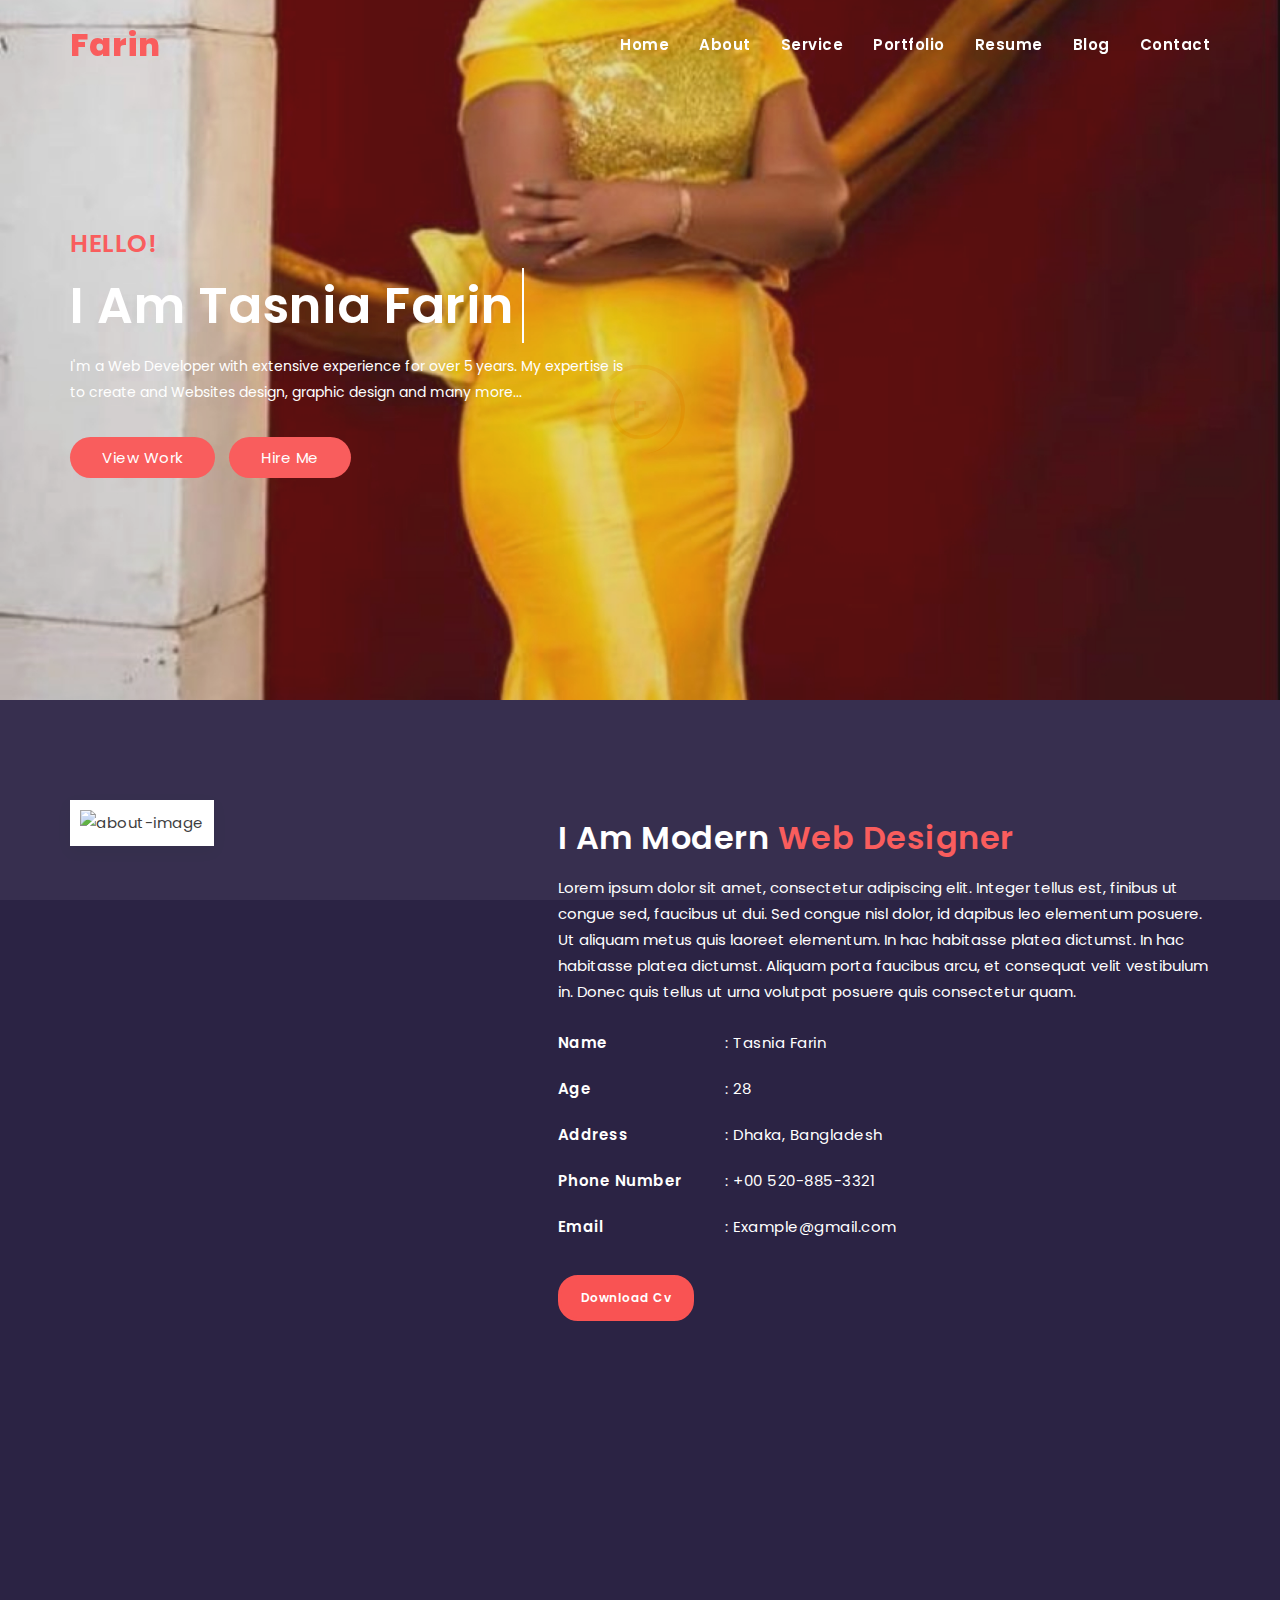
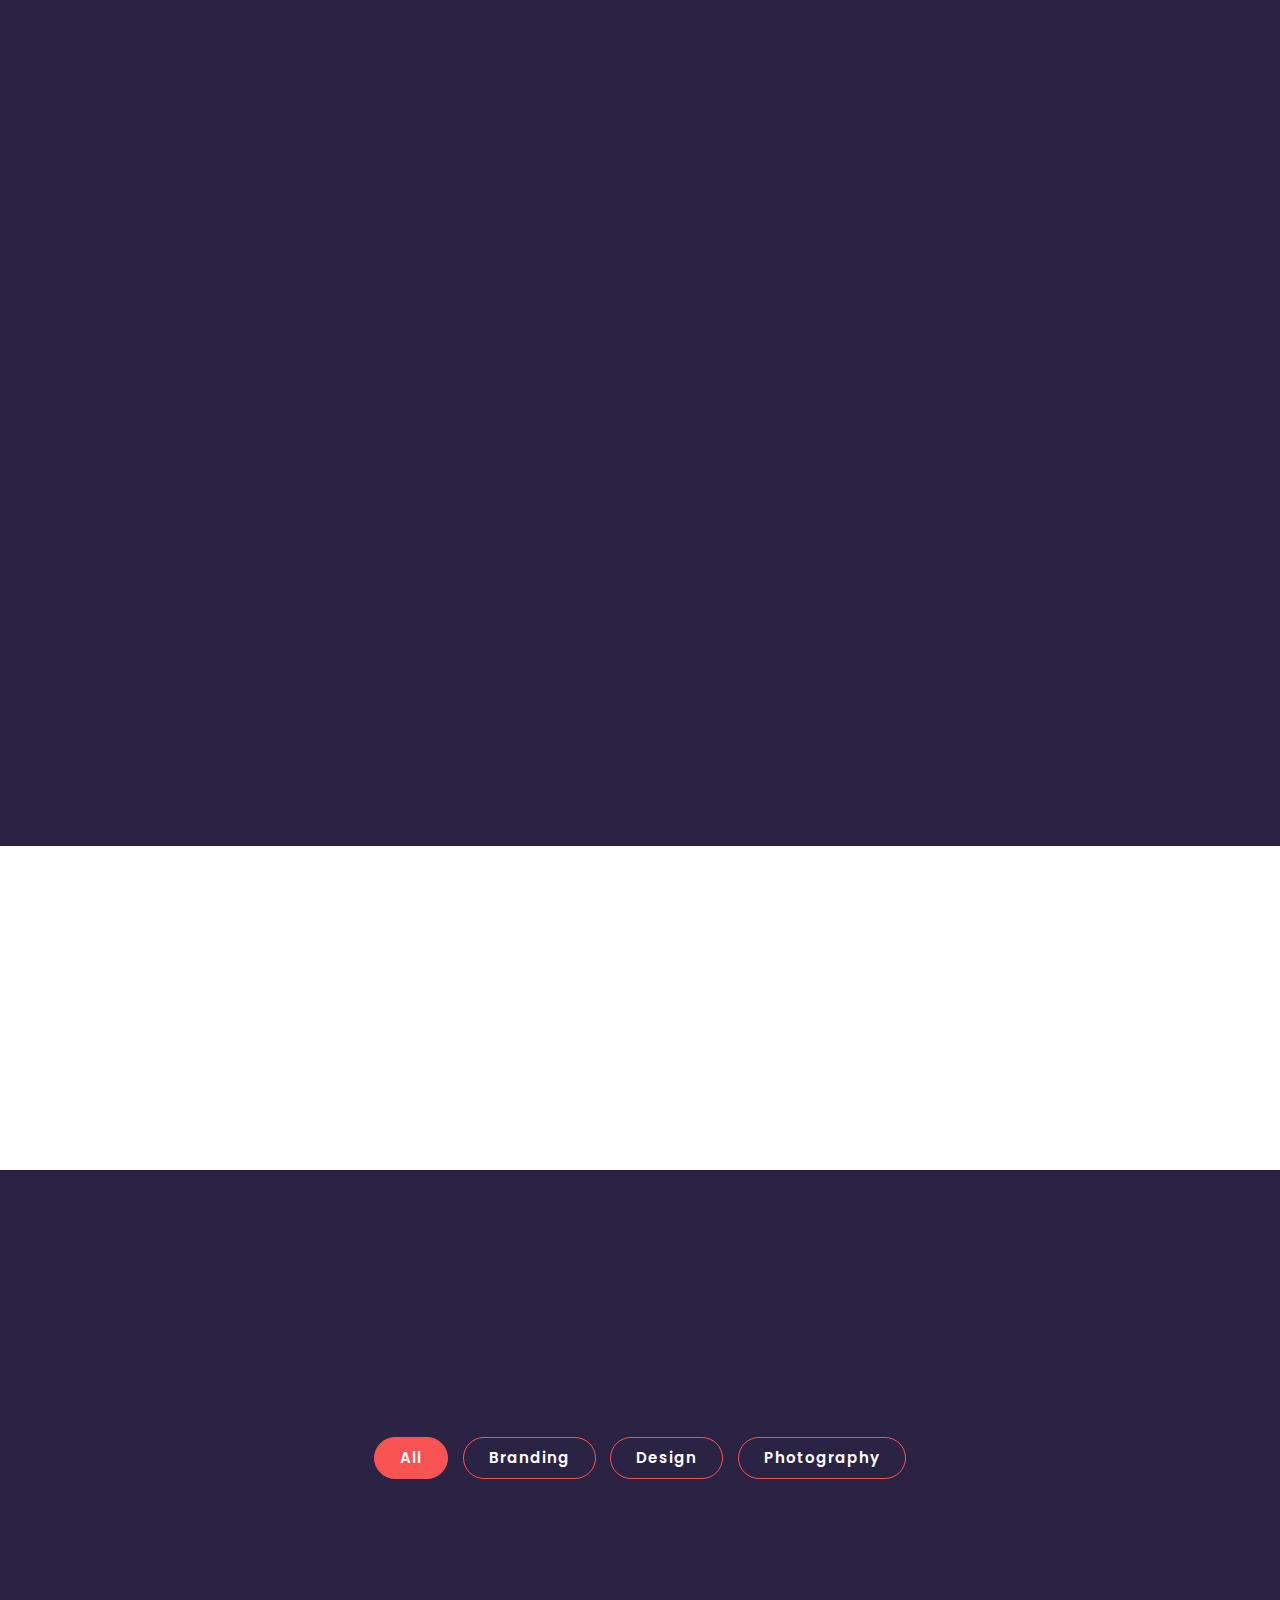
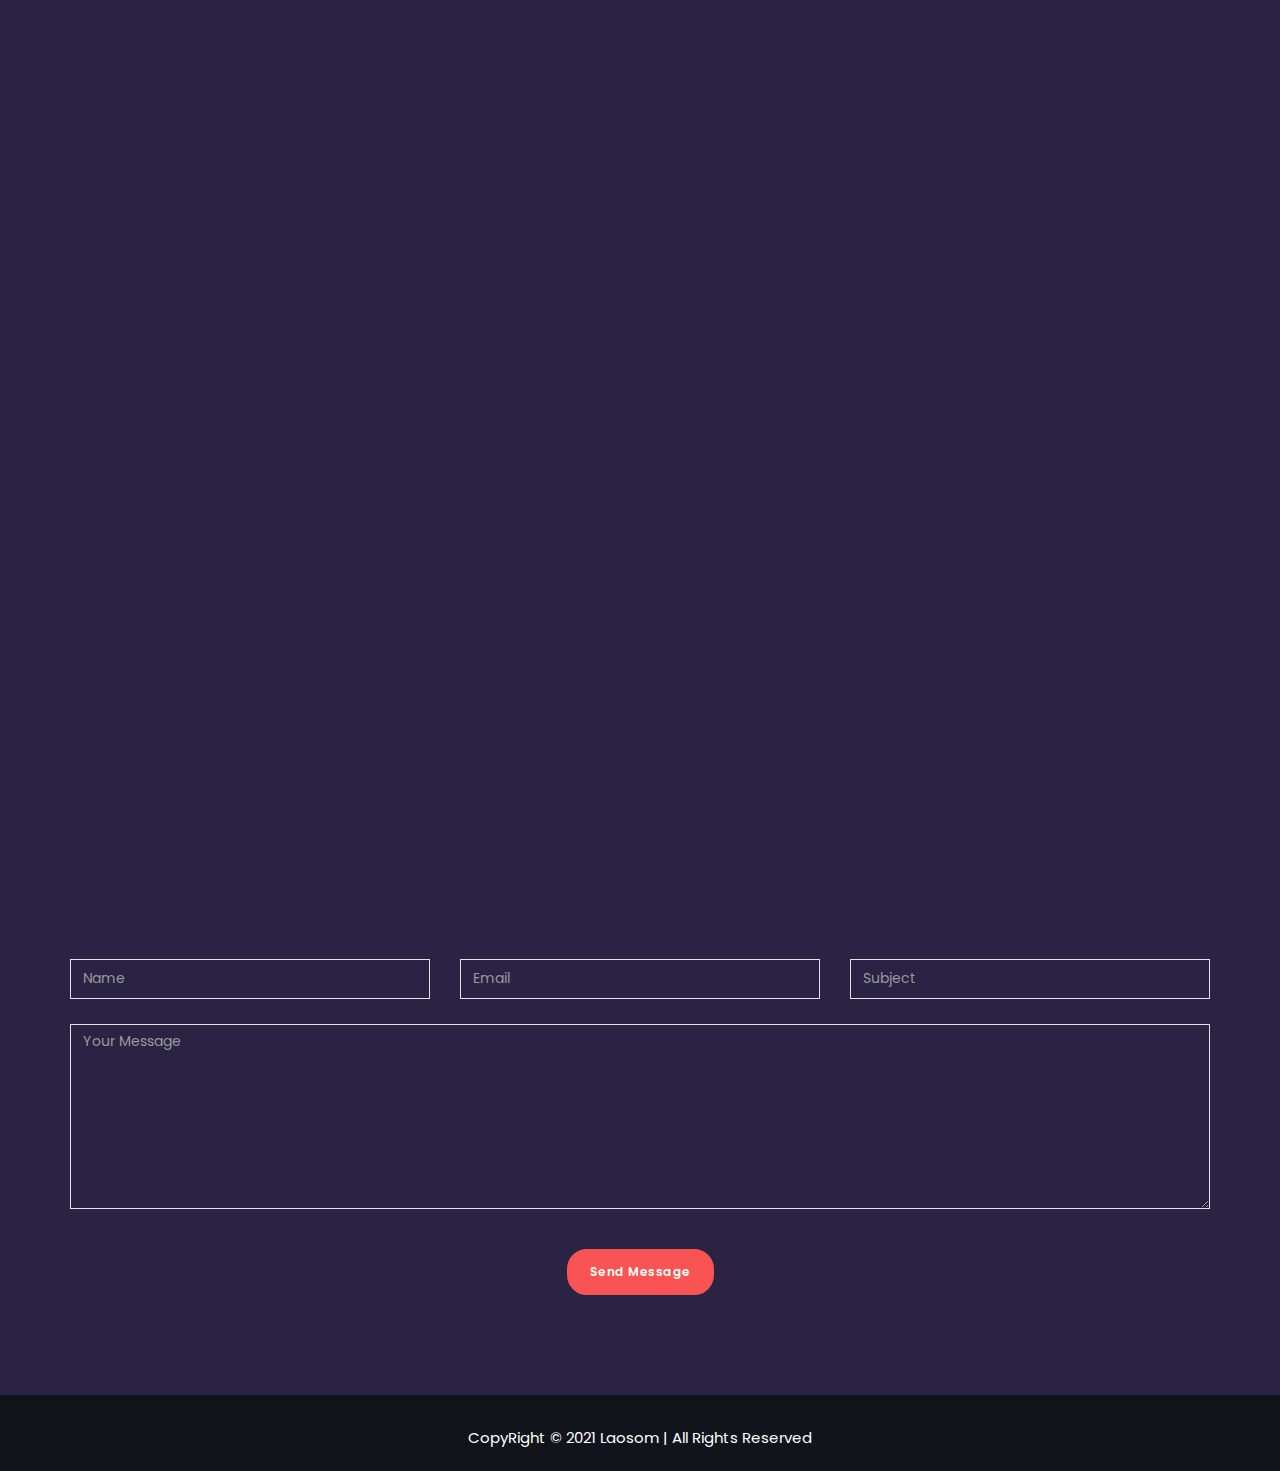
==== commit b5c10e67: "ndex2.html" ====
--- a/index2.html
+++ b/index2.html
@@ -11,6 +11,15 @@
 		<link href="https://fonts.googleapis.com/css?family=Poppins:300i,400,400i,500,600,700,800" rel="stylesheet">		
 		<link href="font-awesome.min.css" rel="stylesheet"/>
 		<link rel="icon" href="images/favicon.jpg"/>
+		<link href="animate.css" rel="stylesheet"/>
+		<link href="animated-headline.css" rel="stylesheet"/>
+		<link href="owl.carousel.min.css" rel="stylesheet"/>
+		<link href="slicknav.min.css" rel="stylesheet"/>
+		<link href="bootstrap.min.css" rel="stylesheet"/>
+		<link href="owl.theme.default.min.css" rel="stylesheet"/>
+		<link href="normalize.css" rel="stylesheet"/>
+		<link href="themify-icons.css" rel="stylesheet"/>		
+		<link href="etline.css" rel="stylesheet"/>
 		<link href="themify-icons.css" rel="stylesheet"/>
 		<link href="etline.css" rel="stylesheet"/>
 		<link href="plugins.css" rel="stylesheet"/>
--- a/animated-headline.css
+++ b/animated-headline.css
@@ -0,0 +1,1201 @@
+ .cd-title {
+  position: relative;
+}
+
+.cd-intro {
+  width: 90%;
+  max-width: 768px;
+  text-align: center;
+}
+
+.cd-intro {
+  margin: 4em auto;
+}
+@media only screen and (min-width: 768px) {
+  .cd-intro {
+    margin: 5em auto;
+  }
+}
+@media only screen and (min-width: 1170px) {
+  .cd-intro {
+    margin: 6em auto;
+  }
+}
+
+.cd-words-wrapper {
+  display: inline-block;
+  position: relative;
+  text-align: left;
+}
+.cd-words-wrapper b {
+  display: inline-block;
+  position: absolute;
+  white-space: nowrap;
+  left: 0;
+  top: 0;
+}
+.cd-words-wrapper b.is-visible {
+  position: relative;
+}
+.no-js .cd-words-wrapper b {
+  opacity: 0;
+}
+.no-js .cd-words-wrapper b.is-visible {
+  opacity: 1;
+}
+
+/* -------------------------------- 
+
+xrotate-1 
+
+-------------------------------- */
+.cd-headline.rotate-1 .cd-words-wrapper {
+  -webkit-perspective: 300px;
+  -moz-perspective: 300px;
+  perspective: 300px;
+}
+.cd-headline.rotate-1 b {
+  opacity: 0;
+  -webkit-transform-origin: 50% 100%;
+  -moz-transform-origin: 50% 100%;
+  -ms-transform-origin: 50% 100%;
+  -o-transform-origin: 50% 100%;
+  transform-origin: 50% 100%;
+  -webkit-transform: rotateX(180deg);
+  -moz-transform: rotateX(180deg);
+  -ms-transform: rotateX(180deg);
+  -o-transform: rotateX(180deg);
+  transform: rotateX(180deg);
+}
+.cd-headline.rotate-1 b.is-visible {
+  opacity: 1;
+  -webkit-transform: rotateX(0deg);
+  -moz-transform: rotateX(0deg);
+  -ms-transform: rotateX(0deg);
+  -o-transform: rotateX(0deg);
+  transform: rotateX(0deg);
+  -webkit-animation: cd-rotate-1-in 1.2s;
+  -moz-animation: cd-rotate-1-in 1.2s;
+  animation: cd-rotate-1-in 1.2s;
+}
+.cd-headline.rotate-1 b.is-hidden {
+  -webkit-transform: rotateX(180deg);
+  -moz-transform: rotateX(180deg);
+  -ms-transform: rotateX(180deg);
+  -o-transform: rotateX(180deg);
+  transform: rotateX(180deg);
+  -webkit-animation: cd-rotate-1-out 1.2s;
+  -moz-animation: cd-rotate-1-out 1.2s;
+  animation: cd-rotate-1-out 1.2s;
+}
+
+@-webkit-keyframes cd-rotate-1-in {
+  0% {
+    -webkit-transform: rotateX(180deg);
+    opacity: 0;
+  }
+  35% {
+    -webkit-transform: rotateX(120deg);
+    opacity: 0;
+  }
+  65% {
+    opacity: 0;
+  }
+  100% {
+    -webkit-transform: rotateX(360deg);
+    opacity: 1;
+  }
+}
+@-moz-keyframes cd-rotate-1-in {
+  0% {
+    -moz-transform: rotateX(180deg);
+    opacity: 0;
+  }
+  35% {
+    -moz-transform: rotateX(120deg);
+    opacity: 0;
+  }
+  65% {
+    opacity: 0;
+  }
+  100% {
+    -moz-transform: rotateX(360deg);
+    opacity: 1;
+  }
+}
+@keyframes cd-rotate-1-in {
+  0% {
+    -webkit-transform: rotateX(180deg);
+    -moz-transform: rotateX(180deg);
+    -ms-transform: rotateX(180deg);
+    -o-transform: rotateX(180deg);
+    transform: rotateX(180deg);
+    opacity: 0;
+  }
+  35% {
+    -webkit-transform: rotateX(120deg);
+    -moz-transform: rotateX(120deg);
+    -ms-transform: rotateX(120deg);
+    -o-transform: rotateX(120deg);
+    transform: rotateX(120deg);
+    opacity: 0;
+  }
+  65% {
+    opacity: 0;
+  }
+  100% {
+    -webkit-transform: rotateX(360deg);
+    -moz-transform: rotateX(360deg);
+    -ms-transform: rotateX(360deg);
+    -o-transform: rotateX(360deg);
+    transform: rotateX(360deg);
+    opacity: 1;
+  }
+}
+@-webkit-keyframes cd-rotate-1-out {
+  0% {
+    -webkit-transform: rotateX(0deg);
+    opacity: 1;
+  }
+  35% {
+    -webkit-transform: rotateX(-40deg);
+    opacity: 1;
+  }
+  65% {
+    opacity: 0;
+  }
+  100% {
+    -webkit-transform: rotateX(180deg);
+    opacity: 0;
+  }
+}
+@-moz-keyframes cd-rotate-1-out {
+  0% {
+    -moz-transform: rotateX(0deg);
+    opacity: 1;
+  }
+  35% {
+    -moz-transform: rotateX(-40deg);
+    opacity: 1;
+  }
+  65% {
+    opacity: 0;
+  }
+  100% {
+    -moz-transform: rotateX(180deg);
+    opacity: 0;
+  }
+}
+@keyframes cd-rotate-1-out {
+  0% {
+    -webkit-transform: rotateX(0deg);
+    -moz-transform: rotateX(0deg);
+    -ms-transform: rotateX(0deg);
+    -o-transform: rotateX(0deg);
+    transform: rotateX(0deg);
+    opacity: 1;
+  }
+  35% {
+    -webkit-transform: rotateX(-40deg);
+    -moz-transform: rotateX(-40deg);
+    -ms-transform: rotateX(-40deg);
+    -o-transform: rotateX(-40deg);
+    transform: rotateX(-40deg);
+    opacity: 1;
+  }
+  65% {
+    opacity: 0;
+  }
+  100% {
+    -webkit-transform: rotateX(180deg);
+    -moz-transform: rotateX(180deg);
+    -ms-transform: rotateX(180deg);
+    -o-transform: rotateX(180deg);
+    transform: rotateX(180deg);
+    opacity: 0;
+  }
+}
+/* -------------------------------- 
+
+xtype 
+
+-------------------------------- */
+.cd-headline.type .cd-words-wrapper {
+  vertical-align: top;
+  overflow: hidden;
+}
+.cd-headline.type .cd-words-wrapper::after {
+  /* vertical bar */
+  content: '';
+  position: absolute;
+  right: 0;
+  top: 50%;
+  bottom: auto;
+  -webkit-transform: translateY(-50%);
+  -moz-transform: translateY(-50%);
+  -ms-transform: translateY(-50%);
+  -o-transform: translateY(-50%);
+  transform: translateY(-50%);
+  height: 90%;
+  width: 1px;
+  background-color: #aebcb9;
+}
+.cd-headline.type .cd-words-wrapper.waiting::after {
+  -webkit-animation: cd-pulse 1s infinite;
+  -moz-animation: cd-pulse 1s infinite;
+  animation: cd-pulse 1s infinite;
+}
+.cd-headline.type .cd-words-wrapper.selected {
+  background-color: #aebcb9;
+}
+.cd-headline.type .cd-words-wrapper.selected::after {
+  visibility: hidden;
+}
+.cd-headline.type .cd-words-wrapper.selected b {
+  color: #0d0d0d;
+}
+.cd-headline.type b {
+  visibility: hidden;
+}
+.cd-headline.type b.is-visible {
+  visibility: visible;
+}
+.cd-headline.type i {
+  position: absolute;
+  visibility: hidden;
+}
+.cd-headline.type i.in {
+  position: relative;
+  visibility: visible;
+}
+
+@-webkit-keyframes cd-pulse {
+  0% {
+    -webkit-transform: translateY(-50%) scale(1);
+    opacity: 1;
+  }
+  40% {
+    -webkit-transform: translateY(-50%) scale(0.9);
+    opacity: 0;
+  }
+  100% {
+    -webkit-transform: translateY(-50%) scale(0);
+    opacity: 0;
+  }
+}
+@-moz-keyframes cd-pulse {
+  0% {
+    -moz-transform: translateY(-50%) scale(1);
+    opacity: 1;
+  }
+  40% {
+    -moz-transform: translateY(-50%) scale(0.9);
+    opacity: 0;
+  }
+  100% {
+    -moz-transform: translateY(-50%) scale(0);
+    opacity: 0;
+  }
+}
+@keyframes cd-pulse {
+  0% {
+    -webkit-transform: translateY(-50%) scale(1);
+    -moz-transform: translateY(-50%) scale(1);
+    -ms-transform: translateY(-50%) scale(1);
+    -o-transform: translateY(-50%) scale(1);
+    transform: translateY(-50%) scale(1);
+    opacity: 1;
+  }
+  40% {
+    -webkit-transform: translateY(-50%) scale(0.9);
+    -moz-transform: translateY(-50%) scale(0.9);
+    -ms-transform: translateY(-50%) scale(0.9);
+    -o-transform: translateY(-50%) scale(0.9);
+    transform: translateY(-50%) scale(0.9);
+    opacity: 0;
+  }
+  100% {
+    -webkit-transform: translateY(-50%) scale(0);
+    -moz-transform: translateY(-50%) scale(0);
+    -ms-transform: translateY(-50%) scale(0);
+    -o-transform: translateY(-50%) scale(0);
+    transform: translateY(-50%) scale(0);
+    opacity: 0;
+  }
+}
+/* -------------------------------- 
+
+xrotate-2 
+
+-------------------------------- */
+.cd-headline.rotate-2 .cd-words-wrapper {
+  -webkit-perspective: 300px;
+  -moz-perspective: 300px;
+  perspective: 300px;
+}
+.cd-headline.rotate-2 i, .cd-headline.rotate-2 em {
+  display: inline-block;
+  -webkit-backface-visibility: hidden;
+  backface-visibility: hidden;
+}
+.cd-headline.rotate-2 b {
+  opacity: 0;
+}
+.cd-headline.rotate-2 i {
+  -webkit-transform-style: preserve-3d;
+  -moz-transform-style: preserve-3d;
+  -ms-transform-style: preserve-3d;
+  -o-transform-style: preserve-3d;
+  transform-style: preserve-3d;
+  -webkit-transform: translateZ(-20px) rotateX(90deg);
+  -moz-transform: translateZ(-20px) rotateX(90deg);
+  -ms-transform: translateZ(-20px) rotateX(90deg);
+  -o-transform: translateZ(-20px) rotateX(90deg);
+  transform: translateZ(-20px) rotateX(90deg);
+  opacity: 0;
+}
+.is-visible .cd-headline.rotate-2 i {
+  opacity: 1;
+}
+.cd-headline.rotate-2 i.in {
+  -webkit-animation: cd-rotate-2-in 0.4s forwards;
+  -moz-animation: cd-rotate-2-in 0.4s forwards;
+  animation: cd-rotate-2-in 0.4s forwards;
+}
+.cd-headline.rotate-2 i.out {
+  -webkit-animation: cd-rotate-2-out 0.4s forwards;
+  -moz-animation: cd-rotate-2-out 0.4s forwards;
+  animation: cd-rotate-2-out 0.4s forwards;
+}
+.cd-headline.rotate-2 em {
+  -webkit-transform: translateZ(20px);
+  -moz-transform: translateZ(20px);
+  -ms-transform: translateZ(20px);
+  -o-transform: translateZ(20px);
+  transform: translateZ(20px);
+}
+
+.no-csstransitions .cd-headline.rotate-2 i {
+  -webkit-transform: rotateX(0deg);
+  -moz-transform: rotateX(0deg);
+  -ms-transform: rotateX(0deg);
+  -o-transform: rotateX(0deg);
+  transform: rotateX(0deg);
+  opacity: 0;
+}
+.no-csstransitions .cd-headline.rotate-2 i em {
+  -webkit-transform: scale(1);
+  -moz-transform: scale(1);
+  -ms-transform: scale(1);
+  -o-transform: scale(1);
+  transform: scale(1);
+}
+
+.no-csstransitions .cd-headline.rotate-2 .is-visible i {
+  opacity: 1;
+}
+
+@-webkit-keyframes cd-rotate-2-in {
+  0% {
+    opacity: 0;
+    -webkit-transform: translateZ(-20px) rotateX(90deg);
+  }
+  60% {
+    opacity: 1;
+    -webkit-transform: translateZ(-20px) rotateX(-10deg);
+  }
+  100% {
+    opacity: 1;
+    -webkit-transform: translateZ(-20px) rotateX(0deg);
+  }
+}
+@-moz-keyframes cd-rotate-2-in {
+  0% {
+    opacity: 0;
+    -moz-transform: translateZ(-20px) rotateX(90deg);
+  }
+  60% {
+    opacity: 1;
+    -moz-transform: translateZ(-20px) rotateX(-10deg);
+  }
+  100% {
+    opacity: 1;
+    -moz-transform: translateZ(-20px) rotateX(0deg);
+  }
+}
+@keyframes cd-rotate-2-in {
+  0% {
+    opacity: 0;
+    -webkit-transform: translateZ(-20px) rotateX(90deg);
+    -moz-transform: translateZ(-20px) rotateX(90deg);
+    -ms-transform: translateZ(-20px) rotateX(90deg);
+    -o-transform: translateZ(-20px) rotateX(90deg);
+    transform: translateZ(-20px) rotateX(90deg);
+  }
+  60% {
+    opacity: 1;
+    -webkit-transform: translateZ(-20px) rotateX(-10deg);
+    -moz-transform: translateZ(-20px) rotateX(-10deg);
+    -ms-transform: translateZ(-20px) rotateX(-10deg);
+    -o-transform: translateZ(-20px) rotateX(-10deg);
+    transform: translateZ(-20px) rotateX(-10deg);
+  }
+  100% {
+    opacity: 1;
+    -webkit-transform: translateZ(-20px) rotateX(0deg);
+    -moz-transform: translateZ(-20px) rotateX(0deg);
+    -ms-transform: translateZ(-20px) rotateX(0deg);
+    -o-transform: translateZ(-20px) rotateX(0deg);
+    transform: translateZ(-20px) rotateX(0deg);
+  }
+}
+@-webkit-keyframes cd-rotate-2-out {
+  0% {
+    opacity: 1;
+    -webkit-transform: translateZ(-20px) rotateX(0);
+  }
+  60% {
+    opacity: 0;
+    -webkit-transform: translateZ(-20px) rotateX(-100deg);
+  }
+  100% {
+    opacity: 0;
+    -webkit-transform: translateZ(-20px) rotateX(-90deg);
+  }
+}
+@-moz-keyframes cd-rotate-2-out {
+  0% {
+    opacity: 1;
+    -moz-transform: translateZ(-20px) rotateX(0);
+  }
+  60% {
+    opacity: 0;
+    -moz-transform: translateZ(-20px) rotateX(-100deg);
+  }
+  100% {
+    opacity: 0;
+    -moz-transform: translateZ(-20px) rotateX(-90deg);
+  }
+}
+@keyframes cd-rotate-2-out {
+  0% {
+    opacity: 1;
+    -webkit-transform: translateZ(-20px) rotateX(0);
+    -moz-transform: translateZ(-20px) rotateX(0);
+    -ms-transform: translateZ(-20px) rotateX(0);
+    -o-transform: translateZ(-20px) rotateX(0);
+    transform: translateZ(-20px) rotateX(0);
+  }
+  60% {
+    opacity: 0;
+    -webkit-transform: translateZ(-20px) rotateX(-100deg);
+    -moz-transform: translateZ(-20px) rotateX(-100deg);
+    -ms-transform: translateZ(-20px) rotateX(-100deg);
+    -o-transform: translateZ(-20px) rotateX(-100deg);
+    transform: translateZ(-20px) rotateX(-100deg);
+  }
+  100% {
+    opacity: 0;
+    -webkit-transform: translateZ(-20px) rotateX(-90deg);
+    -moz-transform: translateZ(-20px) rotateX(-90deg);
+    -ms-transform: translateZ(-20px) rotateX(-90deg);
+    -o-transform: translateZ(-20px) rotateX(-90deg);
+    transform: translateZ(-20px) rotateX(-90deg);
+  }
+}
+/* -------------------------------- 
+
+xloading-bar 
+
+-------------------------------- */
+.cd-headline.loading-bar span {
+  display: inline-block;
+  padding: .2em 0;
+}
+.cd-headline.loading-bar .cd-words-wrapper {
+  overflow: hidden;
+  vertical-align: top;
+}
+.cd-headline.loading-bar .cd-words-wrapper::after {
+  /* loading bar */
+  content: '';
+  position: absolute;
+  left: 0;
+  bottom: 0;
+  height: 3px;
+  width: 0;
+  background: #0096a7;
+  z-index: 2;
+  -webkit-transition: width 0.3s -0.1s;
+  -moz-transition: width 0.3s -0.1s;
+  transition: width 0.3s -0.1s;
+}
+.cd-headline.loading-bar .cd-words-wrapper.is-loading::after {
+  width: 100%;
+  -webkit-transition: width 3s;
+  -moz-transition: width 3s;
+  transition: width 3s;
+}
+.cd-headline.loading-bar b {
+  top: .2em;
+  opacity: 0;
+  -webkit-transition: opacity 0.3s;
+  -moz-transition: opacity 0.3s;
+  transition: opacity 0.3s;
+}
+.cd-headline.loading-bar b.is-visible {
+  opacity: 1;
+  top: 0;
+}
+
+/* -------------------------------- 
+
+xslide 
+
+-------------------------------- */
+.cd-headline.slide span {
+  display: inline-block;
+  padding: .2em 0;
+}
+.cd-headline.slide .cd-words-wrapper {
+  overflow: hidden;
+  vertical-align: top;
+}
+.cd-headline.slide b {
+  opacity: 0;
+  top: .2em;
+}
+.cd-headline.slide b.is-visible {
+  top: 0;
+  opacity: 1;
+  -webkit-animation: slide-in 0.6s;
+  -moz-animation: slide-in 0.6s;
+  animation: slide-in 0.6s;
+}
+.cd-headline.slide b.is-hidden {
+  -webkit-animation: slide-out 0.6s;
+  -moz-animation: slide-out 0.6s;
+  animation: slide-out 0.6s;
+}
+
+@-webkit-keyframes slide-in {
+  0% {
+    opacity: 0;
+    -webkit-transform: translateY(-100%);
+  }
+  60% {
+    opacity: 1;
+    -webkit-transform: translateY(20%);
+  }
+  100% {
+    opacity: 1;
+    -webkit-transform: translateY(0);
+  }
+}
+@-moz-keyframes slide-in {
+  0% {
+    opacity: 0;
+    -moz-transform: translateY(-100%);
+  }
+  60% {
+    opacity: 1;
+    -moz-transform: translateY(20%);
+  }
+  100% {
+    opacity: 1;
+    -moz-transform: translateY(0);
+  }
+}
+@keyframes slide-in {
+  0% {
+    opacity: 0;
+    -webkit-transform: translateY(-100%);
+    -moz-transform: translateY(-100%);
+    -ms-transform: translateY(-100%);
+    -o-transform: translateY(-100%);
+    transform: translateY(-100%);
+  }
+  60% {
+    opacity: 1;
+    -webkit-transform: translateY(20%);
+    -moz-transform: translateY(20%);
+    -ms-transform: translateY(20%);
+    -o-transform: translateY(20%);
+    transform: translateY(20%);
+  }
+  100% {
+    opacity: 1;
+    -webkit-transform: translateY(0);
+    -moz-transform: translateY(0);
+    -ms-transform: translateY(0);
+    -o-transform: translateY(0);
+    transform: translateY(0);
+  }
+}
+@-webkit-keyframes slide-out {
+  0% {
+    opacity: 1;
+    -webkit-transform: translateY(0);
+  }
+  60% {
+    opacity: 0;
+    -webkit-transform: translateY(120%);
+  }
+  100% {
+    opacity: 0;
+    -webkit-transform: translateY(100%);
+  }
+}
+@-moz-keyframes slide-out {
+  0% {
+    opacity: 1;
+    -moz-transform: translateY(0);
+  }
+  60% {
+    opacity: 0;
+    -moz-transform: translateY(120%);
+  }
+  100% {
+    opacity: 0;
+    -moz-transform: translateY(100%);
+  }
+}
+@keyframes slide-out {
+  0% {
+    opacity: 1;
+    -webkit-transform: translateY(0);
+    -moz-transform: translateY(0);
+    -ms-transform: translateY(0);
+    -o-transform: translateY(0);
+    transform: translateY(0);
+  }
+  60% {
+    opacity: 0;
+    -webkit-transform: translateY(120%);
+    -moz-transform: translateY(120%);
+    -ms-transform: translateY(120%);
+    -o-transform: translateY(120%);
+    transform: translateY(120%);
+  }
+  100% {
+    opacity: 0;
+    -webkit-transform: translateY(100%);
+    -moz-transform: translateY(100%);
+    -ms-transform: translateY(100%);
+    -o-transform: translateY(100%);
+    transform: translateY(100%);
+  }
+}
+/* -------------------------------- 
+
+xclip 
+
+-------------------------------- */
+.cd-headline.clip span {
+  display: inline-block;
+  padding: .2em 0;
+}
+.cd-headline.clip .cd-words-wrapper {
+  overflow: hidden;
+  vertical-align: top;
+}
+.cd-headline.clip .cd-words-wrapper::after {
+  /* line */
+  content: '';
+  position: absolute;
+  top: 0;
+  right: 0;
+  width: 2px;
+  height: 100%;
+  background-color: #aebcb9;
+}
+.cd-headline.clip b {
+  opacity: 0;
+}
+.cd-headline.clip b.is-visible {
+  opacity: 1;
+}
+
+/* -------------------------------- 
+
+xzoom 
+
+-------------------------------- */
+.cd-headline.zoom .cd-words-wrapper {
+  -webkit-perspective: 300px;
+  -moz-perspective: 300px;
+  perspective: 300px;
+}
+.cd-headline.zoom b {
+  opacity: 0;
+}
+.cd-headline.zoom b.is-visible {
+  opacity: 1;
+  -webkit-animation: zoom-in 0.8s;
+  -moz-animation: zoom-in 0.8s;
+  animation: zoom-in 0.8s;
+}
+.cd-headline.zoom b.is-hidden {
+  -webkit-animation: zoom-out 0.8s;
+  -moz-animation: zoom-out 0.8s;
+  animation: zoom-out 0.8s;
+}
+
+@-webkit-keyframes zoom-in {
+  0% {
+    opacity: 0;
+    -webkit-transform: translateZ(100px);
+  }
+  100% {
+    opacity: 1;
+    -webkit-transform: translateZ(0);
+  }
+}
+@-moz-keyframes zoom-in {
+  0% {
+    opacity: 0;
+    -moz-transform: translateZ(100px);
+  }
+  100% {
+    opacity: 1;
+    -moz-transform: translateZ(0);
+  }
+}
+@keyframes zoom-in {
+  0% {
+    opacity: 0;
+    -webkit-transform: translateZ(100px);
+    -moz-transform: translateZ(100px);
+    -ms-transform: translateZ(100px);
+    -o-transform: translateZ(100px);
+    transform: translateZ(100px);
+  }
+  100% {
+    opacity: 1;
+    -webkit-transform: translateZ(0);
+    -moz-transform: translateZ(0);
+    -ms-transform: translateZ(0);
+    -o-transform: translateZ(0);
+    transform: translateZ(0);
+  }
+}
+@-webkit-keyframes zoom-out {
+  0% {
+    opacity: 1;
+    -webkit-transform: translateZ(0);
+  }
+  100% {
+    opacity: 0;
+    -webkit-transform: translateZ(-100px);
+  }
+}
+@-moz-keyframes zoom-out {
+  0% {
+    opacity: 1;
+    -moz-transform: translateZ(0);
+  }
+  100% {
+    opacity: 0;
+    -moz-transform: translateZ(-100px);
+  }
+}
+@keyframes zoom-out {
+  0% {
+    opacity: 1;
+    -webkit-transform: translateZ(0);
+    -moz-transform: translateZ(0);
+    -ms-transform: translateZ(0);
+    -o-transform: translateZ(0);
+    transform: translateZ(0);
+  }
+  100% {
+    opacity: 0;
+    -webkit-transform: translateZ(-100px);
+    -moz-transform: translateZ(-100px);
+    -ms-transform: translateZ(-100px);
+    -o-transform: translateZ(-100px);
+    transform: translateZ(-100px);
+  }
+}
+/* -------------------------------- 
+
+xrotate-3 
+
+-------------------------------- */
+.cd-headline.rotate-3 .cd-words-wrapper {
+  -webkit-perspective: 300px;
+  -moz-perspective: 300px;
+  perspective: 300px;
+}
+.cd-headline.rotate-3 b {
+  opacity: 0;
+}
+.cd-headline.rotate-3 i {
+  display: inline-block;
+  -webkit-transform: rotateY(180deg);
+  -moz-transform: rotateY(180deg);
+  -ms-transform: rotateY(180deg);
+  -o-transform: rotateY(180deg);
+  transform: rotateY(180deg);
+  -webkit-backface-visibility: hidden;
+  backface-visibility: hidden;
+}
+.is-visible .cd-headline.rotate-3 i {
+  -webkit-transform: rotateY(0deg);
+  -moz-transform: rotateY(0deg);
+  -ms-transform: rotateY(0deg);
+  -o-transform: rotateY(0deg);
+  transform: rotateY(0deg);
+}
+.cd-headline.rotate-3 i.in {
+  -webkit-animation: cd-rotate-3-in 0.6s forwards;
+  -moz-animation: cd-rotate-3-in 0.6s forwards;
+  animation: cd-rotate-3-in 0.6s forwards;
+}
+.cd-headline.rotate-3 i.out {
+  -webkit-animation: cd-rotate-3-out 0.6s forwards;
+  -moz-animation: cd-rotate-3-out 0.6s forwards;
+  animation: cd-rotate-3-out 0.6s forwards;
+}
+
+.no-csstransitions .cd-headline.rotate-3 i {
+  -webkit-transform: rotateY(0deg);
+  -moz-transform: rotateY(0deg);
+  -ms-transform: rotateY(0deg);
+  -o-transform: rotateY(0deg);
+  transform: rotateY(0deg);
+  opacity: 0;
+}
+
+.no-csstransitions .cd-headline.rotate-3 .is-visible i {
+  opacity: 1;
+}
+
+@-webkit-keyframes cd-rotate-3-in {
+  0% {
+    -webkit-transform: rotateY(180deg);
+  }
+  100% {
+    -webkit-transform: rotateY(0deg);
+  }
+}
+@-moz-keyframes cd-rotate-3-in {
+  0% {
+    -moz-transform: rotateY(180deg);
+  }
+  100% {
+    -moz-transform: rotateY(0deg);
+  }
+}
+@keyframes cd-rotate-3-in {
+  0% {
+    -webkit-transform: rotateY(180deg);
+    -moz-transform: rotateY(180deg);
+    -ms-transform: rotateY(180deg);
+    -o-transform: rotateY(180deg);
+    transform: rotateY(180deg);
+  }
+  100% {
+    -webkit-transform: rotateY(0deg);
+    -moz-transform: rotateY(0deg);
+    -ms-transform: rotateY(0deg);
+    -o-transform: rotateY(0deg);
+    transform: rotateY(0deg);
+  }
+}
+@-webkit-keyframes cd-rotate-3-out {
+  0% {
+    -webkit-transform: rotateY(0);
+  }
+  100% {
+    -webkit-transform: rotateY(-180deg);
+  }
+}
+@-moz-keyframes cd-rotate-3-out {
+  0% {
+    -moz-transform: rotateY(0);
+  }
+  100% {
+    -moz-transform: rotateY(-180deg);
+  }
+}
+@keyframes cd-rotate-3-out {
+  0% {
+    -webkit-transform: rotateY(0);
+    -moz-transform: rotateY(0);
+    -ms-transform: rotateY(0);
+    -o-transform: rotateY(0);
+    transform: rotateY(0);
+  }
+  100% {
+    -webkit-transform: rotateY(-180deg);
+    -moz-transform: rotateY(-180deg);
+    -ms-transform: rotateY(-180deg);
+    -o-transform: rotateY(-180deg);
+    transform: rotateY(-180deg);
+  }
+}
+/* -------------------------------- 
+
+xscale 
+
+-------------------------------- */
+.cd-headline.scale b {
+  opacity: 0;
+}
+.cd-headline.scale i {
+  display: inline-block;
+  opacity: 0;
+  -webkit-transform: scale(0);
+  -moz-transform: scale(0);
+  -ms-transform: scale(0);
+  -o-transform: scale(0);
+  transform: scale(0);
+}
+.is-visible .cd-headline.scale i {
+  opacity: 1;
+}
+.cd-headline.scale i.in {
+  -webkit-animation: scale-up 0.6s forwards;
+  -moz-animation: scale-up 0.6s forwards;
+  animation: scale-up 0.6s forwards;
+}
+.cd-headline.scale i.out {
+  -webkit-animation: scale-down 0.6s forwards;
+  -moz-animation: scale-down 0.6s forwards;
+  animation: scale-down 0.6s forwards;
+}
+
+.no-csstransitions .cd-headline.scale i {
+  -webkit-transform: scale(1);
+  -moz-transform: scale(1);
+  -ms-transform: scale(1);
+  -o-transform: scale(1);
+  transform: scale(1);
+  opacity: 0;
+}
+
+.no-csstransitions .cd-headline.scale .is-visible i {
+  opacity: 1;
+}
+
+@-webkit-keyframes scale-up {
+  0% {
+    -webkit-transform: scale(0);
+    opacity: 0;
+  }
+  60% {
+    -webkit-transform: scale(1.2);
+    opacity: 1;
+  }
+  100% {
+    -webkit-transform: scale(1);
+    opacity: 1;
+  }
+}
+@-moz-keyframes scale-up {
+  0% {
+    -moz-transform: scale(0);
+    opacity: 0;
+  }
+  60% {
+    -moz-transform: scale(1.2);
+    opacity: 1;
+  }
+  100% {
+    -moz-transform: scale(1);
+    opacity: 1;
+  }
+}
+@keyframes scale-up {
+  0% {
+    -webkit-transform: scale(0);
+    -moz-transform: scale(0);
+    -ms-transform: scale(0);
+    -o-transform: scale(0);
+    transform: scale(0);
+    opacity: 0;
+  }
+  60% {
+    -webkit-transform: scale(1.2);
+    -moz-transform: scale(1.2);
+    -ms-transform: scale(1.2);
+    -o-transform: scale(1.2);
+    transform: scale(1.2);
+    opacity: 1;
+  }
+  100% {
+    -webkit-transform: scale(1);
+    -moz-transform: scale(1);
+    -ms-transform: scale(1);
+    -o-transform: scale(1);
+    transform: scale(1);
+    opacity: 1;
+  }
+}
+@-webkit-keyframes scale-down {
+  0% {
+    -webkit-transform: scale(1);
+    opacity: 1;
+  }
+  60% {
+    -webkit-transform: scale(0);
+    opacity: 0;
+  }
+}
+@-moz-keyframes scale-down {
+  0% {
+    -moz-transform: scale(1);
+    opacity: 1;
+  }
+  60% {
+    -moz-transform: scale(0);
+    opacity: 0;
+  }
+}
+@keyframes scale-down {
+  0% {
+    -webkit-transform: scale(1);
+    -moz-transform: scale(1);
+    -ms-transform: scale(1);
+    -o-transform: scale(1);
+    transform: scale(1);
+    opacity: 1;
+  }
+  60% {
+    -webkit-transform: scale(0);
+    -moz-transform: scale(0);
+    -ms-transform: scale(0);
+    -o-transform: scale(0);
+    transform: scale(0);
+    opacity: 0;
+  }
+}
+/* -------------------------------- 
+
+xpush 
+
+-------------------------------- */
+.cd-headline.push b {
+  opacity: 0;
+}
+.cd-headline.push b.is-visible {
+  opacity: 1;
+  -webkit-animation: push-in 0.6s;
+  -moz-animation: push-in 0.6s;
+  animation: push-in 0.6s;
+}
+.cd-headline.push b.is-hidden {
+  -webkit-animation: push-out 0.6s;
+  -moz-animation: push-out 0.6s;
+  animation: push-out 0.6s;
+}
+
+@-webkit-keyframes push-in {
+  0% {
+    opacity: 0;
+    -webkit-transform: translateX(-100%);
+  }
+  60% {
+    opacity: 1;
+    -webkit-transform: translateX(10%);
+  }
+  100% {
+    opacity: 1;
+    -webkit-transform: translateX(0);
+  }
+}
+@-moz-keyframes push-in {
+  0% {
+    opacity: 0;
+    -moz-transform: translateX(-100%);
+  }
+  60% {
+    opacity: 1;
+    -moz-transform: translateX(10%);
+  }
+  100% {
+    opacity: 1;
+    -moz-transform: translateX(0);
+  }
+}
+@keyframes push-in {
+  0% {
+    opacity: 0;
+    -webkit-transform: translateX(-100%);
+    -moz-transform: translateX(-100%);
+    -ms-transform: translateX(-100%);
+    -o-transform: translateX(-100%);
+    transform: translateX(-100%);
+  }
+  60% {
+    opacity: 1;
+    -webkit-transform: translateX(10%);
+    -moz-transform: translateX(10%);
+    -ms-transform: translateX(10%);
+    -o-transform: translateX(10%);
+    transform: translateX(10%);
+  }
+  100% {
+    opacity: 1;
+    -webkit-transform: translateX(0);
+    -moz-transform: translateX(0);
+    -ms-transform: translateX(0);
+    -o-transform: translateX(0);
+    transform: translateX(0);
+  }
+}
+@-webkit-keyframes push-out {
+  0% {
+    opacity: 1;
+    -webkit-transform: translateX(0);
+  }
+  60% {
+    opacity: 0;
+    -webkit-transform: translateX(110%);
+  }
+  100% {
+    opacity: 0;
+    -webkit-transform: translateX(100%);
+  }
+}
+@-moz-keyframes push-out {
+  0% {
+    opacity: 1;
+    -moz-transform: translateX(0);
+  }
+  60% {
+    opacity: 0;
+    -moz-transform: translateX(110%);
+  }
+  100% {
+    opacity: 0;
+    -moz-transform: translateX(100%);
+  }
+}
+@keyframes push-out {
+  0% {
+    opacity: 1;
+    -webkit-transform: translateX(0);
+    -moz-transform: translateX(0);
+    -ms-transform: translateX(0);
+    -o-transform: translateX(0);
+    transform: translateX(0);
+  }
+  60% {
+    opacity: 0;
+    -webkit-transform: translateX(110%);
+    -moz-transform: translateX(110%);
+    -ms-transform: translateX(110%);
+    -o-transform: translateX(110%);
+    transform: translateX(110%);
+  }
+  100% {
+    opacity: 0;
+    -webkit-transform: translateX(100%);
+    -moz-transform: translateX(100%);
+    -ms-transform: translateX(100%);
+    -o-transform: translateX(100%);
+    transform: translateX(100%);
+  }
+}